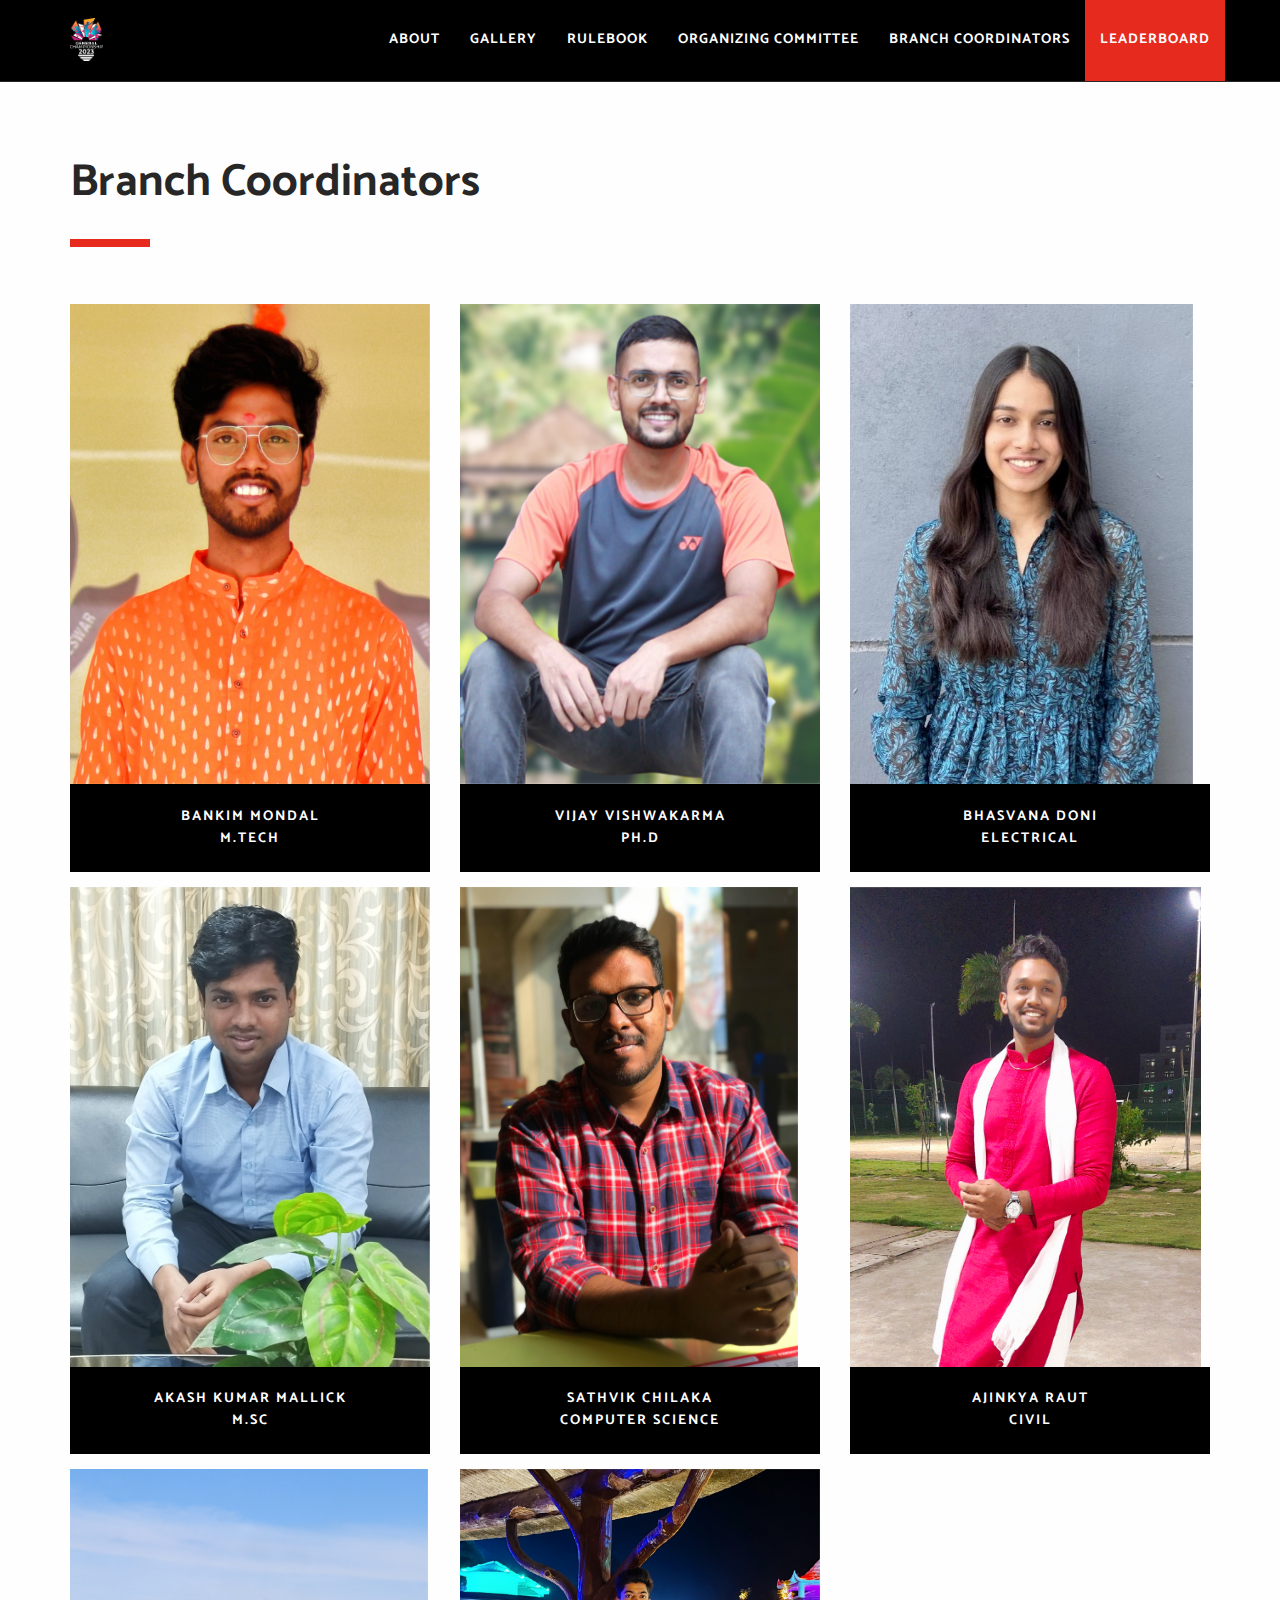
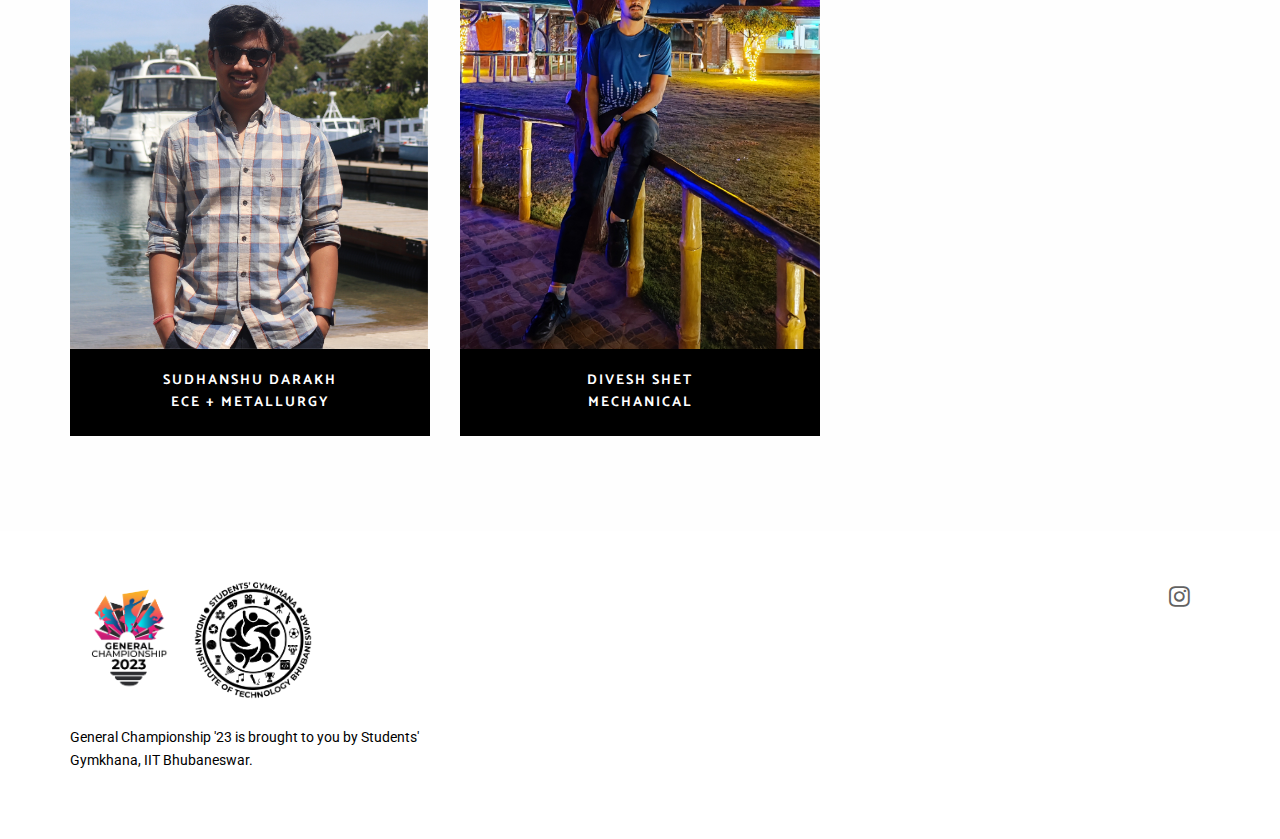
==== coordinators.html @ 134f84ef "Modified" ====
<!--
 _____ _____ ____          _ __  __ ___
|_   _| ____|  _ \__  __  | |  \/  |_ _|
  | | |  _| | | | \ \/ /  | | |\/| || |
  | | | |___| |_| |>  < |_| | |  | || |
  |_| |_____|____//_/\_\___/|_|  |_|___|

Event website by Syed Faheel Ahmad (github.com/faheel)
-->

<!DOCTYPE html>
<!--[if lt IE 7]>      <html class="no-js lt-ie9 lt-ie8 lt-ie7" lang="en"> <![endif]-->
<!--[if IE 7]>         <html class="no-js lt-ie9 lt-ie8" lang="en"> <![endif]-->
<!--[if IE 8]>         <html class="no-js lt-ie9" lang="en"> <![endif]-->
<!--[if gt IE 8]><!-->
<html class="no-js" lang="en">
<!--<![endif]-->

<head>
  <meta charset="utf-8">
  <meta name="viewport" content="width=device-width, initial-scale=1.0, maximum-scale=1">
  <meta http-equiv="X-UA-Compatible" content="IE=edge">

  <!-- Title, icon, description and keywords -->
  <title>GC' 23 IIT BBS</title>
  <link rel="shortcut icon" href="res/images/favicon.ico">
  <meta name="description" content="Speakers for TEDxJMI, x = independently organised TED event. Igniting Minds. This October, at Jamia Millia Islamia.">
  <meta name="keywords" content="TEDx, JMI, Jamia Millia Islamia, New Delhi, event, talks">

  <!-- Social media tags -->
  <!-- Open Graph -->
  <meta property="og:title" content="Speakers for TEDxJMI">
  <meta property="og:description" content="TEDxJMI - Igniting Minds. This October, at Jamia Millia Islamia.">
  <meta property="og:image" content="https://tedxjmi.com/res/images/logos/light-social.jpg">
  <meta property="og:url" content="https://tedxjmi.com/our-team">
  <!-- Twitter -->
  <meta name="twitter:card" content="summary_large_image">
  <meta name="twitter:site" content="@TEDx_JMI">
  <!-- Google+ -->
  <meta itemprop="name" content="Speakers for TEDxJMI">
  <meta itemprop="description" content="TEDxJMI - Igniting Minds. This October, at Jamia Millia Islamia.">
  <meta itemprop="image" content="https://tedxjmi.com/res/images/logos/light-social.jpg">

  <!-- Browser themes -->
  <meta name="theme-color" content="#000">

  <!-- Bootstrap -->
  <link rel="stylesheet" href="res/css/bootstrap.min.css">

  <!-- Font Icons -->
  <link rel="stylesheet" href="res/css/font-awesome.min.css">

  <!-- Plugins -->
  <link rel="stylesheet" href="res/css/flickity.min.css">
  <link rel="stylesheet" href="res/css/magnific-popup.css">

  <!-- Main styles -->
  <link rel="stylesheet" href="res/css/main.css">
  <link rel="stylesheet" href="res/css/style.css">

  <!-- Color skin -->
  <link rel="stylesheet" href="res/css/color_red.css">

  <!-- Modernizr JS for IE8 support of HTML5 elements and media queries -->
  <!--[if lt IE 8]>
  <script src="res/js/modernizr.min.js"></script>
  <![endif]-->
</head>

<body id="page-top">
  <!-- Navigation Start -->
  <nav id="navigation" class="navbar navbar-fixed-top navbar-dark">
    <div class="container">
      <div class="row">
        <div class="navbar-header col-lg-3">
          <button type="button" class="navbar-toggle collapsed" data-toggle="collapse" data-target="#navbar">
            <span class="sr-only">Toggle navigation</span>
            <span class="icon-bar"></span>
            <span class="icon-bar"></span>
            <span class="icon-bar"></span>
          </button>

          <a class="navbar-brand font-family-alt letter-spacing-1 text-extra-large text-uppercase" href="/">
            <img class="logo-navbar-dark" src="res/images/logos/dark.png" alt=""/>
            <img class="logo-navbar-white" src="res/images/logos/light.png" alt=""/>
          </a>
        </div>
        <!-- //.navbar-header -->

        <div id="navbar" class="navbar-collapse collapse col-lg-9 pull-right">
          <ul class="nav navbar-nav font-family-alt letter-spacing-1 text-uppercase font-weight-700">
            <li><a href="index.html" class="page-scroll">About</a></li>
            <li><a href="gallery.html" class="line-height-unset">Gallery</a></li>
            <li><a href="/our-team/" class="line-height-unset">Rulebook</a></li>
            <li><a href="organizing.html" class="line-height-unset">Organizing Committee</a></li>
            <li><a href="coordinators.html" class="line-height-unset">Branch Coordinators</a></li>
            <li class="bg-base-color">
              <a href="/register/" class="line-height-unset width-100">
                Leaderboard
              </a>
            </li>
          </ul>
        </div>
        <!-- //.navbar-collapse -->
      </div>
      <!-- //.row -->
    </div>
    <!-- //.container -->
  </nav>
  <!-- //Navigation End -->



  <!-- Section - Speakers start -->
  <section id="speakers" class="bg-white-2">
    <div class="container">
      <div class="row no-padding-rl">
        <div class="col-md-12">
          <h2 class="font-family-alt font-weight-700 sm-title-large title-extra-large-2 text-gray-dark-2">
            Branch Coordinators
          </h2>
          <span class="bg-base-color xs-margin-6 xs-no-margin-rl margin-3 no-margin-rl separator-line-extra-thick-long"></span>
          <br>
        </div>
        <!-- //.col-md-10 -->
      </div>
      <!-- //.row -->

      <div class="row">
        <!-- Speaker Box Start -->
        <div class="features-box speaker-box col-sm-6 col-md-4">
          <div class="overflow-hidden position-relative width-100">
            <div class="img-wrapper">
              <img src="res/images/coordinators/21cs06008.jpg" alt=""/>
            </div>
            <!-- //.img-wrapper -->

            <div class="bg-black no-padding-rl padding-6 position-relative text-center">
              <span class="display-block font-family-alt font-weight-700 letter-spacing-2 text-white text-medium text-uppercase">
                Bankim Mondal <br> M.Tech
              </span>
            </div>
            <!-- //.bg-black -->

            <div class="ease height-100 padding-2 position-absolute position-top position-left show-on-hover width-100">
              <div class="bg-base-color height-100 width-100">
                <div class="display-table height-100 width-100">
                  <div class="display-table-cell no-padding-tb padding-11 vertical-align-middle text-uppercase text-white">
                    <span class="display-block font-family-alt letter-spacing-1 title-small">
                      Bankim Mondal
                    </span>
                    <br>
                    <span class="display-block font-weight-700 letter-spacing-1 text-medium">
                      GC Coordinator, M.Tech
                    </span>
                  </div>
                  <!-- //.display-table-cell -->
                </div>
                <!-- //.display-table -->
              </div>
              <!-- //.bg-base-color -->
            </div>
            <!-- //.ease -->
          </div>
          <!-- //.overflow-hidden -->
        </div>
        <!-- //Speaker Box End -->

        <!-- Speaker Box Start -->
        <div class="features-box speaker-box col-sm-6 col-md-4">
          <div class="overflow-hidden position-relative width-100">
            <div class="img-wrapper">
              <img src="res/images/coordinators/vv20.png" alt=""/>
            </div>
            <!-- //.img-wrapper -->

            <div class="bg-black no-padding-rl padding-6 position-relative text-center">
              <span class="display-block font-family-alt font-weight-700 letter-spacing-2 text-white text-medium text-uppercase">
                Vijay Vishwakarma <br> Ph.D
              </span>
            </div>
            <!-- //.bg-black -->

            <div class="ease height-100 padding-2 position-absolute position-top position-left show-on-hover width-100">
              <div class="bg-base-color height-100 width-100">
                <div class="display-table height-100 width-100">
                  <div class="display-table-cell no-padding-tb padding-11 vertical-align-middle text-uppercase text-white">
                    <span class="display-block font-family-alt letter-spacing-1 title-small">
                      Vijay Vishwakarma
                    </span>
                    <br>
                    <span class="display-block font-weight-700 letter-spacing-1 text-medium">
                      GC Coordinator, Ph.D
                    </span>
                  </div>
                  <!-- //.display-table-cell -->
                </div>
                <!-- //.display-table -->
              </div>
              <!-- //.bg-base-color -->
            </div>
            <!-- //.ease -->
          </div>
          <!-- //.overflow-hidden -->
        </div>
        <!-- //Speaker Box End -->

        <!-- Speaker Box Start -->
        <div class="features-box speaker-box col-sm-6 col-md-4">
          <div class="overflow-hidden position-relative width-100">
            <div class="img-wrapper">
              <img src="res/images/coordinators/db20.jpg" alt=""/>
            </div>
            <!-- //.img-wrapper -->

            <div class="bg-black no-padding-rl padding-6 position-relative text-center">
              <span class="display-block font-family-alt font-weight-700 letter-spacing-2 text-white text-medium text-uppercase">
                Bhasvana Doni <br> Electrical
              </span>
            </div>
            <!-- //.bg-black -->

            <div class="ease height-100 padding-2 position-absolute position-top position-left show-on-hover width-100">
              <div class="bg-base-color height-100 width-100">
                <div class="display-table height-100 width-100">
                  <div class="display-table-cell no-padding-tb padding-11 vertical-align-middle text-uppercase text-white">
                    <span class="display-block font-family-alt letter-spacing-1 title-small">
                      Bhasvana Doni
                    </span>
                    <br>
                    <span class="display-block font-weight-700 letter-spacing-1 text-medium">
                      GC Coordinator, Electrical
                    </span>
                  </div>
                  <!-- //.display-table-cell -->
                </div>
                <!-- //.display-table -->
              </div>
              <!-- //.bg-base-color -->
            </div>
            <!-- //.ease -->
          </div>
          <!-- //.overflow-hidden -->
        </div>
        <!-- //Speaker Box End -->

        <!-- Speaker Box Start -->
        <div class="features-box speaker-box col-sm-6 col-md-4">
          <div class="overflow-hidden position-relative width-100">
            <div class="img-wrapper">
              <img src="res/images/coordinators/21gg05020.jpg" alt=""/>
            </div>
            <!-- //.img-wrapper -->

            <div class="bg-black no-padding-rl padding-6 position-relative text-center">
              <span class="display-block font-family-alt font-weight-700 letter-spacing-2 text-white text-medium text-uppercase">
                Akash Kumar Mallick <br> M.Sc
              </span>
            </div>
            <!-- //.bg-black -->

            <div class="ease height-100 padding-2 position-absolute position-top position-left show-on-hover width-100">
              <div class="bg-base-color height-100 width-100">
                <div class="display-table height-100 width-100">
                  <div class="display-table-cell no-padding-tb padding-11 vertical-align-middle text-uppercase text-white">
                    <span class="display-block font-family-alt letter-spacing-1 title-small">
                      Akash Kumar Mallick
                    </span>
                    <br>
                    <span class="display-block font-weight-700 letter-spacing-1 text-medium">
                      GC Coordinator, M.Sc
                    </span>
                  </div>
                  <!-- //.display-table-cell -->
                </div>
                <!-- //.display-table -->
              </div>
              <!-- //.bg-base-color -->
            </div>
            <!-- //.ease -->
          </div>
          <!-- //.overflow-hidden -->
        </div>
        <!-- //Speaker Box End -->

        <!-- Speaker Box Start -->
        <div class="features-box speaker-box col-sm-6 col-md-4">
          <div class="overflow-hidden position-relative width-100">
            <div class="img-wrapper">
              <img src="res/images/coordinators/cs34.jpg" alt=""/>
            </div>
            <!-- //.img-wrapper -->

            <div class="bg-black no-padding-rl padding-6 position-relative text-center">
              <span class="display-block font-family-alt font-weight-700 letter-spacing-2 text-white text-medium text-uppercase">
                Sathvik Chilaka <br> Computer Science
              </span>
            </div>
            <!-- //.bg-black -->

            <div class="ease height-100 padding-2 position-absolute position-top position-left show-on-hover width-100">
              <div class="bg-base-color height-100 width-100">
                <div class="display-table height-100 width-100">
                  <div class="display-table-cell no-padding-tb padding-11 vertical-align-middle text-uppercase text-white">
                    <span class="display-block font-family-alt letter-spacing-1 title-small">
                      Sathvik Chilaka
                    </span>
                    <br>
                    <span class="display-block font-weight-700 letter-spacing-1 text-medium">
                      GC Coordinator, Computer Science
                    </span>
                  </div>
                  <!-- //.display-table-cell -->
                </div>
                <!-- //.display-table -->
              </div>
              <!-- //.bg-base-color -->
            </div>
            <!-- //.ease -->
          </div>
          <!-- //.overflow-hidden -->
        </div>
        <!-- //Speaker Box End -->

        <!-- Speaker Box Start -->
        <div class="features-box speaker-box col-sm-6 col-md-4">
          <div class="overflow-hidden position-relative width-100">
            <div class="img-wrapper">
              <img src="res/images/coordinators/akr12.jpg" alt=""/>
            </div>
            <!-- //.img-wrapper -->

            <div class="bg-black no-padding-rl padding-6 position-relative text-center">
              <span class="display-block font-family-alt font-weight-700 letter-spacing-2 text-white text-medium text-uppercase">
                Ajinkya Raut <br> Civil
              </span>
            </div>
            <!-- //.bg-black -->

            <div class="ease height-100 padding-2 position-absolute position-top position-left show-on-hover width-100">
              <div class="bg-base-color height-100 width-100">
                <div class="display-table height-100 width-100">
                  <div class="display-table-cell no-padding-tb padding-11 vertical-align-middle text-uppercase text-white">
                    <span class="display-block font-family-alt letter-spacing-1 title-small">
                      Ajinkya Raut
                    </span>
                    <br>
                    <span class="display-block font-weight-700 letter-spacing-1 text-medium">
                      GC Coordinator, Civil
                    </span>
                  </div>
                  <!-- //.display-table-cell -->
                </div>
                <!-- //.display-table -->
              </div>
              <!-- //.bg-base-color -->
            </div>
            <!-- //.ease -->
          </div>
          <!-- //.overflow-hidden -->
        </div>
        <!-- //Speaker Box End -->

        <!-- Speaker Box Start -->
        <div class="features-box speaker-box col-sm-6 col-md-4">
          <div class="overflow-hidden position-relative width-100">
            <div class="img-wrapper">
              <img src="res/images/coordinators/sd61.jpg" alt=""/>
            </div>
            <!-- //.img-wrapper -->

            <div class="bg-black no-padding-rl padding-6 position-relative text-center">
              <span class="display-block font-family-alt font-weight-700 letter-spacing-2 text-white text-medium text-uppercase">
                Sudhanshu Darakh <br> ECE + Metallurgy
              </span>
            </div>
            <!-- //.bg-black -->

            <div class="ease height-100 padding-2 position-absolute position-top position-left show-on-hover width-100">
              <div class="bg-base-color height-100 width-100">
                <div class="display-table height-100 width-100">
                  <div class="display-table-cell no-padding-tb padding-11 vertical-align-middle text-uppercase text-white">
                    <span class="display-block font-family-alt letter-spacing-1 title-small">
                      Sudhanshu Darakh
                    </span>
                    <br>
                    <span class="display-block font-weight-700 letter-spacing-1 text-medium">
                      GC Coordinator, ECE + Metallurgy
                    </span>
                  </div>
                  <!-- //.display-table-cell -->
                </div>
                <!-- //.display-table -->
              </div>
              <!-- //.bg-base-color -->
            </div>
            <!-- //.ease -->
          </div>
          <!-- //.overflow-hidden -->
        </div>
        <!-- //Speaker Box End -->

        <!-- Speaker Box Start -->
        <div class="features-box speaker-box col-sm-6 col-md-4">
          <div class="overflow-hidden position-relative width-100">
            <div class="img-wrapper">
              <img src="res/images/coordinators/dds12.jpg" alt=""/>
            </div>
            <!-- //.img-wrapper -->

            <div class="bg-black no-padding-rl padding-6 position-relative text-center">
              <span class="display-block font-family-alt font-weight-700 letter-spacing-2 text-white text-medium text-uppercase">
                Divesh Shet <br> Mechanical
              </span>
            </div>
            <!-- //.bg-black -->

            <div class="ease height-100 padding-2 position-absolute position-top position-left show-on-hover width-100">
              <div class="bg-base-color height-100 width-100">
                <div class="display-table height-100 width-100">
                  <div class="display-table-cell no-padding-tb padding-11 vertical-align-middle text-uppercase text-white">
                    <span class="display-block font-family-alt letter-spacing-1 title-small">
                      Divesh Shet
                    </span>
                    <br>
                    <span class="display-block font-weight-700 letter-spacing-1 text-medium">
                      GC Coordinator, Mechanical
                    </span>
                  </div>
                  <!-- //.display-table-cell -->
                </div>
                <!-- //.display-table -->
              </div>
              <!-- //.bg-base-color -->
            </div>
            <!-- //.ease -->
          </div>
          <!-- //.overflow-hidden -->
        </div>
        <!-- //Speaker Box End -->
      
         
        
      </div>
      <!-- //.row -->
    </div>
    <!-- //.container -->
  </section>
  <!-- //Section - Speakers End -->






  


   <!-- Footer Start -->
   <footer class="footer bg-white">
    <div class="container">
      <div class="row">
        <div class="col-sm-4">
          <div class="footer-logo xs-text-center">
            <img src="res/images/logos/light.png" alt="">
            <img src="res/images/logos/gymkhana.png" alt="">
          </div>
          <!-- //.footer-logo -->
          <p class="disclaimer xs-text-center">
            General Championship '23 is brought to you by Students' Gymkhana, IIT Bhubaneswar.
          </p>
          <!-- //.disclaimer -->
        </div>
        <!-- //.col-sm-4 -->

        <div class="col-sm-8">
          <div class="footer-social text-right">
            <ul class="list-inline list-unstyled no-margin xs-text-center xs-title-small title-medium">
              <!-- <li><a href="https://facebook.com/tedxjmi"><i class="fa fa-facebook"></i></a></li> -->
              <!-- <li><a href="https://twitter.com/TEDx_JMI"><i class="fa fa-twitter"></i></a></li> -->
              <li><a href="https://www.instagram.com/gc.iitbbs/"><i class="fa fa-instagram"></i></a></li>
            </ul>
          </div>
          <!-- //.footer-social -->
        </div>
        <!-- //.col-sm-8 -->
      </div>
      <!-- //.row -->
    </div>
    <!-- //.container -->
  </footer>
  <!-- //Footer End -->


  <!-- Scroll to top -->
  <a href="#page-top" class="page-scroll scroll-to-top"><i class="fa fa-angle-up"></i></a>


  <!-- jQuery -->
  <script src="res/js/jquery.min.js"></script>

  <!-- Bootstrap -->
  <script src="res/js/bootstrap.min.js"></script>

  <!-- Plugins -->
  <script src="res/js/pace.min.js"></script>
  <script src="res/js/debouncer.min.js"></script>
  <script src="res/js/jquery.easing.min.js"></script>
  <script src="res/js/jquery.inview.min.js"></script>
  <script src="res/js/jquery.matchHeight.js"></script>
  <script src="res/js/isotope.pkgd.min.js"></script>
  <script src="res/js/imagesloaded.pkgd.min.js"></script>
  <script src="res/js/flickity.pkgd.min.js"></script>
  <script src="res/js/jquery.magnific-popup.min.js"></script>
  <script src="res/js/jquery.validate.min.js"></script>

  <!-- BG Parallax JS -->
  <script src="res/js/TweenMax.min.js"></script>
  <script src="res/js/ScrollMagic.min.js"></script>
  <script src="res/js/animation.gsap.min.js"></script>

  <!-- Theme -->
  <script src="res/js/main.js"></script>

  <!-- Countdown -->
  <script src="res/js/jquery.countdown.min.js"></script>
  <script src="res/js/countdown.js"></script>

</body>

</html>
---- res/css/main.css ----
@import url(https://fonts.googleapis.com/css?family=Roboto:300,400,700);
@import url(https://fonts.googleapis.com/css?family=Catamaran:400,700,900);

body,
html,
ul {
  margin: 0;
  padding: 0
}
ol {
  padding-left: 0
}

.features-box p,
img {
  -webkit-backface-visibility: hidden
}

body,
html {
  height: 100%
}

body {
  color: #000;
  font-family: Roboto, sans-serif;
  font-size: 14px;
  -webkit-font-smoothing: antialiased;
  line-height: 23px;
  overflow-x: hidden
}

p {
  font-size: 16px
}

a,
a:active {
  color: #626262;
  text-decoration: none
}

a:focus,
a:hover {
  color: #272727;
  text-decoration: none
}

a:focus {
  outline: 0!important
}

img {
  height: auto;
  max-width: 100%
}

video {
  background-size: cover;
  display: table-cell;
  vertical-align: middle;
  width: 100%
}

dl,
ol,
ul {
  list-style-position: outside
}

ul {
  list-style: none
}

iframe {
  border: 0
}

input,
select,
textarea {
  letter-spacing: 1px;
  margin: 0 0 20px;
  max-width: 100%;
  padding: 8px 15px;
  resize: none;
  width: 100%;
  border: 2px solid rgba(0, 0, 0, .13)!important;
  font-size: 13px
}

input[type=button],
input[type=text],
input[type=email],
input[type=search],
input[type=password],
input[type=submit],
select,
textarea {
  -webkit-appearance: none;
  -moz-appearance: none;
  appearance: none;
  border-radius: 0;
  -webkit-transition: border .2s ease-in-out;
  -moz-transition: border .2s ease-in-out;
  -o-transition: border .2s ease-in-out;
  transition: border .2s ease-in-out;
  padding: 12px 24px
}

input:focus,
textarea:focus {
  border: 1px solid #989898;
  outline: 0
}

input[type=submit] {
  width: auto
}

select {
  color: #272727;
  outline: 0
}

select::-ms-expand {
  display: none
}

.select-wrapper {
  background: url(../images/icons/select-arrow.png) 97% 50% no-repeat #fff;
  box-shadow: none;
  margin-bottom: 20px;
  overflow: hidden;
  width: 100%
}

.select-wrapper select {
  background-color: transparent;
  background-image: none;
  cursor: pointer;
  margin-bottom: 0
}

form .error {
  border-color: #c00!important
}

form label.error {
  display: none!important
}

::selection {
  background: #dfdfdf;
  color: #000
}

::-moz-selection {
  background: #dfdfdf;
  color: #000
}

::-webkit-input-placeholder {
  color: #666!important;
  font-size: 13px;
  text-overflow: ellipsis
}

:-moz-placeholder {
  color: #666!important;
  font-size: 13px;
  opacity: 1;
  text-overflow: ellipsis
}

:-ms-input-placeholder {
  color: #666!important;
  font-size: 13px;
  opacity: 1;
  text-overflow: ellipsis
}

::-webkit-scrollbar {
  width: 12px
}

::-webkit-scrollbar-track {
  -webkit-box-shadow: inset 0 0 6px rgba(0, 0, 0, .3);
  -moz-box-shadow: inset 0 0 6px rgba(0, 0, 0, .3);
  box-shadow: inset 0 0 6px rgba(0, 0, 0, .3)
}

::-webkit-scrollbar-thumb {
  background: rgba(210, 210, 210, .8);
  -webkit-box-shadow: inset 0 0 6px rgba(0, 0, 0, .5);
  -moz-box-shadow: inset 0 0 6px rgba(0, 0, 0, .5);
  box-shadow: inset 0 0 6px rgba(0, 0, 0, .5)
}

::-webkit-scrollbar-thumb:window-inactive {
  background: rgba(210, 210, 210, .4)
}

h1,
h2,
h3,
h4,
h5,
h6 {
  margin: 0;
  padding: 0
}

.text-extra-small {
  font-size: 10px!important;
  line-height: 15px!important
}

.text-small {
  font-size: 11px!important;
  line-height: 20px!important
}

.text-medium {
  font-size: 14px!important;
  line-height: 22px!important
}

.text-large {
  font-size: 15px!important;
  line-height: 24px!important
}

.text-extra-large {
  font-size: 18px!important;
  line-height: 26px!important
}

.title-small {
  font-size: 20px!important;
  line-height: 30px!important
}

.title-medium {
  font-size: 24px!important;
  line-height: 32px!important
}

.title-large {
  font-size: 28px!important;
  line-height: 34px!important
}

.title-extra-large {
  font-size: 35px!important;
  line-height: 38px!important
}

.title-extra-large-2 {
  font-size: 45px!important;
  line-height: 45px!important
}

.title-extra-large-3 {
  font-size: 50px!important;
  line-height: 50px!important
}

.title-extra-large-4 {
  font-size: 70px!important;
  line-height: 70px!important
}

.title-extra-large-5 {
  font-size: 80px!important;
  line-height: 80px!important
}

.title-big {
  font-size: 100px!important;
  line-height: 100px!important
}

.title-big-2 {
  font-size: 125px!important;
  line-height: 125px!important
}

.title-big-3 {
  font-size: 150px!important;
  line-height: 150px!important
}

.font-family-base {
  font-family: Roboto, sans-serif!important
}

.btn,
.font-family-alt {
  font-family: Catamaran, sans-serif!important
}

.font-weight-100 {
  font-weight: 100!important
}

.font-weight-300 {
  font-weight: 300!important
}

.font-weight-400 {
  font-weight: 400!important
}

.font-weight-600 {
  font-weight: 600!important
}

.font-weight-700 {
  font-weight: 700!important
}

.font-weight-900 {
  font-weight: 900!important
}

.letter-spacing-1 {
  letter-spacing: 1px!important
}

.letter-spacing-2 {
  letter-spacing: 2px!important
}

.letter-spacing-3 {
  letter-spacing: 3px!important
}

.letter-spacing-4 {
  letter-spacing: 4px!important
}

.letter-spacing-5 {
  letter-spacing: 5px!important
}

.letter-spacing-6 {
  letter-spacing: 6px!important
}

.letter-spacing-7 {
  letter-spacing: 7px!important
}

.letter-spacing-8 {
  letter-spacing: 8px!important
}

.letter-spacing-9 {
  letter-spacing: 9px!important
}

.letter-spacing-10 {
  letter-spacing: 10px!important
}

.no-letter-spacing {
  letter-spacing: 0!important
}

.line-height-none {
  line-height: 0!important
}

.line-height-unset {
  line-height: unset!important
}

.text-decoration-line-through {
  text-decoration: line-through!important
}

.text-decoration-underline {
  text-decoration: underline!important
}

.text-transform-none {
  text-transform: none!important
}

.text-transform-unset {
  text-transform: unset!important
}

.word-wrap {
  word-wrap: break-word
}

.bg-cover,
.bg-fix,
.bg-parallax {
  background-repeat: no-repeat!important;
  overflow: hidden;
  background-position: center center!important;
  position: relative;
  background-size: cover!important
}

.bg-fix {
  -webkit-animation-duration: 0s;
  -webkit-animation-fill-mode: none;
  background-attachment: fixed!important
}

.bg-parallax {
  height: 150%;
  top: -75%
}

.bg-position-top {
  background-position: right top!important
}

.bg-position-right {
  background-position: right center!important
}

.bg-position-left {
  background-position: left center!important
}

.bg-hover-transparent:hover {
  background-color: transparent!important
}

.bg-overlay-black-1,
.bg-overlay-black-2,
.bg-overlay-black-3,
.bg-overlay-black-4,
.bg-overlay-black-5,
.bg-overlay-black-6,
.bg-overlay-black-7,
.bg-overlay-black-8,
.bg-overlay-black-9,
.bg-overlay-gray-1,
.bg-overlay-gray-2,
.bg-overlay-gray-3,
.bg-overlay-gray-4,
.bg-overlay-gray-5,
.bg-overlay-gray-6,
.bg-overlay-gray-7,
.bg-overlay-gray-8,
.bg-overlay-gray-9 {
  position: relative
}

.bg-overlay-black-1:before,
.bg-overlay-black-2:before,
.bg-overlay-black-3:before,
.bg-overlay-black-4:before,
.bg-overlay-black-5:before,
.bg-overlay-black-6:before,
.bg-overlay-black-7:before,
.bg-overlay-black-8:before,
.bg-overlay-black-9:before,
.bg-overlay-gray-1:before,
.bg-overlay-gray-2:before,
.bg-overlay-gray-3:before,
.bg-overlay-gray-4:before,
.bg-overlay-gray-5:before,
.bg-overlay-gray-6:before,
.bg-overlay-gray-7:before,
.bg-overlay-gray-8:before,
.bg-overlay-gray-9:before {
  content: '';
  display: block;
  height: 100%;
  left: 0;
  position: absolute;
  top: 0;
  width: 100%
}

.bg-overlay-black-1:before {
  background: rgba(0, 0, 0, .1)!important
}

.bg-overlay-black-2:before {
  background: rgba(0, 0, 0, .2)!important
}

.bg-overlay-black-3:before {
  background: rgba(0, 0, 0, .3)!important
}

.bg-overlay-black-4:before {
  background: rgba(0, 0, 0, .4)!important
}

.bg-overlay-black-5:before {
  background: rgba(0, 0, 0, .5)!important
}

.bg-overlay-black-6:before {
  background: rgba(0, 0, 0, .6)!important
}

.bg-overlay-black-7:before {
  background: rgba(0, 0, 0, .7)!important
}

.bg-overlay-black-8:before {
  background: rgba(0, 0, 0, .8)!important
}

.bg-overlay-black-9:before {
  background: rgba(0, 0, 0, .9)!important
}

.bg-overlay-gray-1:before {
  background: rgba(37, 37, 37, .1)!important
}

.bg-overlay-gray-2:before {
  background: rgba(37, 37, 37, .2)!important
}

.bg-overlay-gray-3:before {
  background: rgba(37, 37, 37, .3)!important
}

.bg-overlay-gray-4:before {
  background: rgba(37, 37, 37, .4)!important
}

.bg-overlay-gray-5:before {
  background: rgba(37, 37, 37, .5)!important
}

.bg-overlay-gray-6:before {
  background: rgba(37, 37, 37, .6)!important
}

.bg-overlay-gray-7:before {
  background: rgba(37, 37, 37, .7)!important
}

.bg-overlay-gray-8:before {
  background: rgba(37, 37, 37, .8)!important
}

.bg-overlay-gray-9:before {
  background: rgba(37, 37, 37, .9)!important
}

.border {
  border: 1px solid rgba(0, 0, 0, .1)!important
}

.border-top {
  border-top: 1px solid rgba(0, 0, 0, .1)
}

.border-right {
  border-right: 1px solid rgba(0, 0, 0, .1)
}

.border-bottom {
  border-bottom: 1px solid rgba(0, 0, 0, .1)
}

.border-left {
  border-left: 1px solid rgba(0, 0, 0, .1)
}

.border-thick {
  border-width: 2px!important
}

.border-medium-thick {
  border-width: 3px!important
}

.border-extra-thick {
  border-width: 4px!important
}

.no-border-tb,
.no-border-top {
  border-top: none!important
}

.no-border-bottom,
.no-border-tb {
  border-bottom: none!important
}

.no-border-right,
.no-border-rl {
  border-right: none!important
}

.no-border-left,
.no-border-rl {
  border-left: none!important
}

.border-circle {
  border-radius: 50%!important
}

.border-round {
  border-radius: 3px!important
}

.no-border {
  border: none!important
}

.no-border-radius {
  border-radius: 0!important
}

.button {
  margin-top: 0;
  margin-bottom: 0
}

.btn {
  border: 2px solid transparent;
  border-radius: 0;
  display: inline-block;
  font-size: 12px;
  font-weight: 600;
  letter-spacing: 1px;
  margin-right: 15px;
  padding: 8px 20px 9px;
  text-transform: uppercase;
  width: auto;
  -webkit-transition: all .2s ease-in-out;
  -moz-transition: all .2s ease-in-out;
  -o-transition: all .2s ease-in-out;
  transition: all .2s ease-in-out
}

.btn:hover {
  background-color: transparent
}

.btn:focus {
  border-width: 2px!important
}

.btn i {
  margin-right: 5px
}

.btn-round {
  border-radius: 4px!important
}

.btn.btn-extra-small {
  font-size: 9px;
  padding: 4px 12px 3px
}

.btn.btn-small {
  font-size: 11px;
  padding: 5px 14px
}

.btn.btn-medium {
  font-size: 14px;
  padding: 10px 22px
}

.btn.btn-large {
  font-size: 16px;
  padding: 16px 30px
}

.btn.btn-extra-large {
  font-size: 18px;
  padding: 18px 35px
}

.btn.btn-hover-transparent:hover {
  background-color: transparent!important
}

.btn.btn-border-thin,
.btn.btn-border-thin:focus {
  border-width: 1px!important
}

.btn.btn-border-thick,
.btn.btn-border-thick:focus {
  border-width: 4px!important
}

.display-block {
  display: block!important
}

.display-inherit {
  display: inherit!important
}

.display-inline {
  display: inline!important
}

.display-inline-block {
  display: inline-block!important
}

.display-none {
  display: none!important
}

.display-table {
  display: table!important
}

.display-table-cell {
  display: table-cell!important
}

.ease {
  -webkit-transition: all .2s ease-in-out;
  -moz-transition: all .2s ease-in-out;
  -o-transition: all .2s ease-in-out;
  transition: all .2s ease-in-out
}

.title-sideline-base-color,
.title-sideline-black,
.title-sideline-blue,
.title-sideline-gray,
.title-sideline-gray-dark,
.title-sideline-gray-dark-2,
.title-sideline-gray-light,
.title-sideline-gray-light-2,
.title-sideline-green,
.title-sideline-green-2,
.title-sideline-orange,
.title-sideline-orange-2,
.title-sideline-pink,
.title-sideline-purple,
.title-sideline-red,
.title-sideline-white,
.title-sideline-white-2,
.title-sideline-white-3,
.title-strikethrough-base-color,
.title-strikethrough-black,
.title-strikethrough-blue,
.title-strikethrough-gray,
.title-strikethrough-gray-dark,
.title-strikethrough-gray-dark-2,
.title-strikethrough-gray-light,
.title-strikethrough-gray-light-2,
.title-strikethrough-green,
.title-strikethrough-green-2,
.title-strikethrough-orange,
.title-strikethrough-orange-2,
.title-strikethrough-pink,
.title-strikethrough-purple,
.title-strikethrough-red,
.title-strikethrough-white,
.title-strikethrough-white-2,
.title-strikethrough-white-3,
.title-underline-base-color,
.title-underline-black,
.title-underline-blue,
.title-underline-gray,
.title-underline-gray-dark,
.title-underline-gray-dark-2,
.title-underline-gray-light,
.title-underline-gray-light-2,
.title-underline-green,
.title-underline-green-2,
.title-underline-orange,
.title-underline-orange-2,
.title-underline-pink,
.title-underline-purple,
.title-underline-red,
.title-underline-thick-base-color,
.title-underline-thick-black,
.title-underline-thick-blue,
.title-underline-thick-gray,
.title-underline-thick-gray-dark,
.title-underline-thick-gray-dark-2,
.title-underline-thick-gray-light,
.title-underline-thick-gray-light-2,
.title-underline-thick-green,
.title-underline-thick-green-2,
.title-underline-thick-orange,
.title-underline-thick-orange-2,
.title-underline-thick-pink,
.title-underline-thick-purple,
.title-underline-thick-red,
.title-underline-thick-white,
.title-underline-thick-white-2,
.title-underline-thick-white-3,
.title-underline-white,
.title-underline-white-2,
.title-underline-white-3 {
  display: inline-block
}

.title-sideline-base-color,
.title-sideline-black,
.title-sideline-blue,
.title-sideline-gray,
.title-sideline-gray-dark,
.title-sideline-gray-dark-2,
.title-sideline-gray-light,
.title-sideline-gray-light-2,
.title-sideline-green,
.title-sideline-green-2,
.title-sideline-orange,
.title-sideline-orange-2,
.title-sideline-pink,
.title-sideline-purple,
.title-sideline-red,
.title-sideline-white,
.title-sideline-white-2,
.title-sideline-white-3,
.title-strikethrough-base-color,
.title-strikethrough-black,
.title-strikethrough-blue,
.title-strikethrough-gray,
.title-strikethrough-gray-dark,
.title-strikethrough-gray-dark-2,
.title-strikethrough-gray-light,
.title-strikethrough-gray-light-2,
.title-strikethrough-green,
.title-strikethrough-green-2,
.title-strikethrough-orange,
.title-strikethrough-orange-2,
.title-strikethrough-pink,
.title-strikethrough-purple,
.title-strikethrough-red,
.title-strikethrough-white,
.title-strikethrough-white-2,
.title-strikethrough-white-3 {
  position: relative
}

.title-underline-base-color,
.title-underline-black,
.title-underline-blue,
.title-underline-gray,
.title-underline-gray-dark,
.title-underline-gray-dark-2,
.title-underline-gray-light,
.title-underline-gray-light-2,
.title-underline-green,
.title-underline-green-2,
.title-underline-orange,
.title-underline-orange-2,
.title-underline-pink,
.title-underline-purple,
.title-underline-red,
.title-underline-white,
.title-underline-white-2,
.title-underline-white-3 {
  border-bottom: 2px solid transparent;
  padding-bottom: 3px
}

.title-underline-thick-base-color,
.title-underline-thick-black,
.title-underline-thick-blue,
.title-underline-thick-gray,
.title-underline-thick-gray-dark,
.title-underline-thick-gray-dark-2,
.title-underline-thick-gray-light,
.title-underline-thick-gray-light-2,
.title-underline-thick-green,
.title-underline-thick-green-2,
.title-underline-thick-orange,
.title-underline-thick-orange-2,
.title-underline-thick-pink,
.title-underline-thick-purple,
.title-underline-thick-red,
.title-underline-thick-white,
.title-underline-thick-white-2,
.title-underline-thick-white-3 {
  border-bottom: 5px solid transparent;
  padding-bottom: 4px
}

.title-sideline-base-color,
.title-sideline-black,
.title-sideline-blue,
.title-sideline-gray,
.title-sideline-gray-dark,
.title-sideline-gray-dark-2,
.title-sideline-gray-light,
.title-sideline-gray-light-2,
.title-sideline-green,
.title-sideline-green-2,
.title-sideline-orange,
.title-sideline-orange-2,
.title-sideline-pink,
.title-sideline-purple,
.title-sideline-red,
.title-sideline-white,
.title-sideline-white-2,
.title-sideline-white-3 {
  padding: 0
}

.title-sideline-base-color:before,
.title-sideline-black:before,
.title-sideline-blue:before,
.title-sideline-gray-dark-2:before,
.title-sideline-gray-dark:before,
.title-sideline-gray-light-2:before,
.title-sideline-gray-light:before,
.title-sideline-gray:before,
.title-sideline-green-2:before,
.title-sideline-green:before,
.title-sideline-orange-2:before,
.title-sideline-orange:before,
.title-sideline-pink:before,
.title-sideline-purple:before,
.title-sideline-red:before,
.title-sideline-white-2:before,
.title-sideline-white-3:before,
.title-sideline-white:before {
  content: '';
  margin-top: -2px;
  position: absolute;
  left: -20px;
  top: 50%;
  width: 12px;
  height: 4px
}

.title-strikethrough-base-color:before,
.title-strikethrough-black:before,
.title-strikethrough-blue:before,
.title-strikethrough-gray-dark-2:before,
.title-strikethrough-gray-dark:before,
.title-strikethrough-gray-light-2:before,
.title-strikethrough-gray-light:before,
.title-strikethrough-gray:before,
.title-strikethrough-green-2:before,
.title-strikethrough-green:before,
.title-strikethrough-orange-2:before,
.title-strikethrough-orange:before,
.title-strikethrough-pink:before,
.title-strikethrough-purple:before,
.title-strikethrough-red:before,
.title-strikethrough-white-2:before,
.title-strikethrough-white-3:before,
.title-strikethrough-white:before {
  content: '';
  display: block;
  margin-top: -1px;
  position: absolute;
  top: 50%;
  left: 0;
  width: 100%;
  height: 2px
}

.height-50 {
  height: 50%!important
}

.height-100 {
  height: 100%!important
}

.height-auto {
  height: auto!important
}

.min-height-100 {
  min-height: 100%
}

.img-box-shadow {
  box-shadow: 0 0 25px 0 rgba(0, 0, 0, .04)
}

.img-box-shadow-shallow {
  box-shadow: 0 0 20px 0 rgba(0, 0, 0, .06)
}

.img-box-shadow-wide {
  box-shadow: 0 23px 40px rgba(0, 0, 0, .2)
}

.margin-1 {
  margin: 1%!important
}

.margin-1-5 {
  margin: 1.5%!important
}

.margin-2 {
  margin: 2%!important
}

.margin-2-5 {
  margin: 2.5%!important
}

.margin-3 {
  margin: 3%!important
}

.margin-3-5 {
  margin: 3.5%!important
}

.margin-4 {
  margin: 4%!important
}

.margin-4-5 {
  margin: 4.5%!important
}

.margin-5 {
  margin: 5%!important
}

.margin-5-5 {
  margin: 5.5%!important
}

.margin-6 {
  margin: 6%!important
}

.margin-6-5 {
  margin: 6.5%!important
}

.margin-7 {
  margin: 7%!important
}

.margin-7-5 {
  margin: 7.5%!important
}

.margin-8 {
  margin: 8%!important
}

.margin-8-5 {
  margin: 8.5%!important
}

.margin-9 {
  margin: 9%!important
}

.margin-9-5 {
  margin: 9.5%!important
}

.margin-10 {
  margin: 10%!important
}

.margin-10-5 {
  margin: 10.5%!important
}

.margin-11 {
  margin: 11%!important
}

.margin-11-5 {
  margin: 11.5%!important
}

.margin-12 {
  margin: 12%!important
}

.margin-12-5 {
  margin: 12.5%!important
}

.margin-13 {
  margin: 13%!important
}

.margin-13-5 {
  margin: 13.5%!important
}

.margin-14 {
  margin: 14%!important
}

.margin-14-5 {
  margin: 14.5%!important
}

.margin-15 {
  margin: 15%!important
}

.margin-15-5 {
  margin: 15.5%!important
}

.margin-16 {
  margin: 16%!important
}

.margin-16-5 {
  margin: 16.5%!important
}

.margin-17 {
  margin: 17%!important
}

.margin-17-5 {
  margin: 17.5%!important
}

.margin-18 {
  margin: 18%!important
}

.margin-18-5 {
  margin: 18.5%!important
}

.margin-19 {
  margin: 19%!important
}

.margin-19-5 {
  margin: 19.5%!important
}

.margin-20 {
  margin: 20%!important
}

.margin-20-5 {
  margin: 20.5%!important
}

.no-margin-tb,
.no-margin-top {
  margin-top: 0!important
}

.no-margin-bottom,
.no-margin-tb {
  margin-bottom: 0!important
}

.margin-rl-auto {
  margin-right: auto!important;
  margin-left: auto!important
}

.margin-top-16p {
  margin-top: 16px;
}

.no-margin-right,
.no-margin-rl {
  margin-right: 0!important
}

.no-margin-left,
.no-margin-rl {
  margin-left: 0!important
}

.no-margin {
  margin: 0!important
}

.opacity-0 {
  opacity: 0!important
}

.opacity-1 {
  opacity: .1!important
}

.opacity-2 {
  opacity: .2!important
}

.opacity-3 {
  opacity: .3!important
}

.opacity-4 {
  opacity: .4!important
}

.opacity-5 {
  opacity: .5!important
}

.opacity-6 {
  opacity: .6!important
}

.opacity-7 {
  opacity: .7!important
}

.opacity-8 {
  opacity: .8!important
}

.opacity-9 {
  opacity: .9!important
}

.no-opacity {
  opacity: 1!important
}

.overflow-auto {
  overflow: auto!important
}

.overflow-hidden {
  overflow: hidden!important
}

.overflow-visible {
  overflow: visible!important
}

.padding-1 {
  padding: 1%!important
}

.padding-1-5 {
  padding: 1.5%!important
}

.padding-2 {
  padding: 2%!important
}

.padding-2-5 {
  padding: 2.5%!important
}

.padding-3 {
  padding: 3%!important
}

.padding-3-5 {
  padding: 3.5%!important
}

.padding-4 {
  padding: 4%!important
}

.padding-4-5 {
  padding: 4.5%!important
}

.padding-5 {
  padding: 5%!important
}

.padding-5-5 {
  padding: 5.5%!important
}

.padding-6 {
  padding: 6%!important
}

.padding-6-5 {
  padding: 6.5%!important
}

.padding-7 {
  padding: 7%!important
}

.padding-7-5 {
  padding: 7.5%!important
}

.padding-8 {
  padding: 8%!important
}

.padding-8-5 {
  padding: 8.5%!important
}

.padding-9 {
  padding: 9%!important
}

.padding-9-5 {
  padding: 9.5%!important
}

.padding-10 {
  padding: 10%!important
}

.padding-10-5 {
  padding: 10.5%!important
}

.padding-11 {
  padding: 11%!important
}

.padding-11-5 {
  padding: 11.5%!important
}

.padding-12 {
  padding: 12%!important
}

.padding-12-5 {
  padding: 12.5%!important
}

.padding-13 {
  padding: 13%!important
}

.padding-13-5 {
  padding: 13.5%!important
}

.padding-14 {
  padding: 14%!important
}

.padding-14-5 {
  padding: 14.5%!important
}

.padding-15 {
  padding: 15%!important
}

.padding-15-5 {
  padding: 15.5%!important
}

.padding-16 {
  padding: 16%!important
}

.padding-16-5 {
  padding: 16.5%!important
}

.padding-17 {
  padding: 17%!important
}

.padding-17-5 {
  padding: 17.5%!important
}

.padding-18 {
  padding: 18%!important
}

.padding-18-5 {
  padding: 18.5%!important
}

.padding-19 {
  padding: 19%!important
}

.padding-19-5 {
  padding: 19.5%!important
}

.padding-20 {
  padding: 20%!important
}

.padding-20-5 {
  padding: 20.5%!important
}

.padding-tb-9px {
  padding-top: 9px;
  padding-bottom: 9px
}

.no-padding-tb,
.no-padding-top {
  padding-top: 0!important
}

.no-padding-bottom,
.no-padding-tb {
  padding-bottom: 0!important
}

.padding-rl-13px {
  padding-right: 13px;
  padding-left: 13px
}

.no-padding-right,
.no-padding-rl {
  padding-right: 0!important
}

.no-padding-left,
.no-padding-rl {
  padding-left: 0!important
}

.no-padding {
  padding: 0!important
}

.position-absolute {
  position: absolute!important
}

.position-fixed {
  position: fixed!important
}

.position-relative {
  position: relative!important
}

.position-top {
  top: 0!important
}

.position-right {
  right: 0!important
}

.position-bottom {
  bottom: 0!important
}

.position-left {
  left: 0!important
}

.position-top-50 {
  top: 50%!important
}

.position-left-50 {
  left: 50%!important
}

.separator-line,
.separator-line-extra-thick,
.separator-line-extra-thick-full,
.separator-line-extra-thick-long,
.separator-line-full,
.separator-line-long,
.separator-line-medium-thick,
.separator-line-medium-thick-full,
.separator-line-medium-thick-long,
.separator-line-thick,
.separator-line-thick-full,
.separator-line-thick-long,
.separator-line-thin,
.separator-line-thin-full,
.separator-line-thin-long {
  display: block
}

.separator-line-thin,
.separator-line-thin-full,
.separator-line-thin-long {
  height: 1px
}

.separator-line,
.separator-line-full,
.separator-line-long {
  height: 2px
}

.separator-line-thick,
.separator-line-thick-full,
.separator-line-thick-long {
  height: 4px
}

.separator-line-medium-thick,
.separator-line-medium-thick-full,
.separator-line-medium-thick-long {
  height: 6px
}

.separator-line-extra-thick,
.separator-line-extra-thick-full,
.separator-line-extra-thick-long {
  height: 8px
}

.separator-line,
.separator-line-extra-thick,
.separator-line-medium-thick,
.separator-line-thick,
.separator-line-thin {
  width: 30px
}

.separator-line-extra-thick-long,
.separator-line-long,
.separator-line-medium-thick-long,
.separator-line-thick-long,
.separator-line-thin-long {
  width: 80px
}

.separator-line-extra-thick-full,
.separator-line-full,
.separator-line-medium-thick-full,
.separator-line-thick-full,
.separator-line-thin-full {
  width: 100%
}

.vertical-align-top {
  vertical-align: top!important
}

.vertical-align-middle {
  vertical-align: middle!important
}

.vertical-align-bottom {
  vertical-align: bottom!important
}

.width-20 {
  width: 20%!important
}

.width-25 {
  width: 25%!important
}

.width-50 {
  width: 50%!important
}

.width-100 {
  width: 100%!important
}

.width-auto {
  width: auto!important
}

.min-width-100 {
  min-width: 100%
}

.features-box:hover .show-on-hover:not(.disabled) {
  opacity: .8
}

.features-box .box-shadow-yes {
  -webkit-box-shadow: 5px 5px 30px 0 rgba(0, 0, 0, .03);
  -moz-box-shadow: 5px 5px 30px 0 rgba(0, 0, 0, .03);
  box-shadow: 5px 5px 30px 0 rgba(0, 0, 0, .03)
}

.features-box .show-on-hover {
  opacity: 0
}

.features-box .show-on-hover.active {
  opacity: .8
}

.carousel.carousel-fullscreen,
.carousel.carousel-fullscreen .flickity-viewport {
  height: 100%!important;
  width: 100%!important
}

.gallery-grid figcaption,
.gallery-grid figcaption .display-table,
.gallery-grid img {
  -webkit-transition: all .3s ease;
  -moz-transition: all .3s ease;
  -o-transition: all .3s ease;
  transition: all .3s ease
}

.gallery-wrapper {
  clear: both;
  width: 100%
}

.gallery-grid .item {
  float: left
}

.gallery-grid figure {
  overflow: hidden;
  position: relative;
  width: 100%;
  height: 100%
}

.gallery-grid figcaption {
  background-color: rgba(0, 0, 0, .6);
  height: 100%;
  opacity: 0;
  position: absolute;
  top: 0;
  left: 0;
  width: 100%
}

.gallery-grid figure:hover figcaption,
.mfp-bg {
  opacity: 1
}

.gallery-grid figcaption a {
  display: block;
  height: 100%;
  position: absolute;
  top: 0;
  left: 0;
  width: 100%
}

.gallery-grid figcaption .display-table {
  bottom: 0;
  margin-bottom: -100%;
  position: absolute;
  text-align: center;
  left: 0;
  width: 100%;
  height: 50%
}

.gallery-grid figcaption .display-table-cell {
  padding: 0 50px;
  vertical-align: middle
}

.gallery-grid img {
  display: block;
  position: relative;
  top: 0;
  width: 100%
}

.gallery-grid.grid-col-2 .item {
  width: 50%
}

.gallery-grid.grid-col-3 .item {
  width: 33.33%
}

.gallery-grid.grid-col-4 .item {
  width: 25%
}

.gallery-grid.gutter-small {
  margin-left: -11px
}

.gallery-grid.gutter-small .item {
  padding: 0 0 11px 11px
}

.gallery-grid.gutter-medium {
  margin-left: -22px
}

.gallery-grid.gutter-medium .item {
  padding: 0 0 22px 22px
}

.gallery-grid.gutter-wide {
  margin-left: -40px
}

.gallery-grid.gutter-wide .item {
  padding: 0 0 40px 40px
}

.gallery-grid figure a {
  cursor: url(../images/icons/zoom-in-white.png), pointer
}

.gallery-grid figure:hover img {
  transform: scale(1.2, 1.2);
  -webkit-transform: scale(1.2, 1.2);
  -ms-transform: scale(1.2, 1.2)
}

.gallery-grid figure:hover figcaption .display-table {
  margin-bottom: 0
}

.mfp-bg {
  background: #fefefe
}

.mfp-figure:after {
  -webkit-box-shadow: 0 50px 80px 0 rgba(0, 0, 0, .2);
  -moz-box-shadow: 0 50px 80px 0 rgba(0, 0, 0, .2);
  box-shadow: 0 50px 80px 0 rgba(0, 0, 0, .2)
}

.mfp-counter,
.mfp-title {
  font-family: Catamaran, sans-serif;
  font-size: 11px;
  font-weight: 700;
  text-transform: uppercase;
  letter-spacing: 1px
}

.mfp-counter-curr,
.mfp-title {
  color: #000
}

.mfp-counter {
  color: #626262
}

.mfp-iframe-holder .mfp-close,
.mfp-image-holder .mfp-close,
.navbar.navbar-white.shrink .navbar-brand,
.navbar.navbar-white.shrink .navbar-nav>li>a {
  color: #000
}

.mfp-zoom-out-cur,
.mfp-zoom-out-cur .mfp-image-holder .mfp-close {
  cursor: url(../images/icons/zoom-out-dark.png), -moz-zoom-out;
  cursor: url(../images/icons/zoom-out-dark.png), -webkit-zoom-out;
  cursor: url(../images/icons/zoom-out-dark.png), zoom-out
}

.mfp-arrow {
  height: 60px!important;
  margin-top: -30px!important;
  width: 60px!important
}

.mfp-arrow:after,
.mfp-arrow:before {
  display: none!important
}

.mfp-arrow-left,
.mfp-arrow-right {
  background-position: center center!important;
  background-repeat: no-repeat!important
}

.mfp-arrow-right {
  background-image: url(../images/icons/arrow-right-dark.png)!important;
  right: 25px!important
}

.mfp-arrow-left {
  background-image: url(../images/icons/arrow-left-dark.png)!important;
  left: 25px!important
}

.mfp-fade.mfp-bg,
.mfp-fade.mfp-wrap .mfp-content {
  -webkit-transition: all .15s ease-out;
  -moz-transition: all .15s ease-out;
  -o-transition: all .15s ease-out;
  transition: all .15s ease-out
}

.mfp-fade.mfp-bg,
.mfp-fade.mfp-bg.mfp-removing,
.mfp-fade.mfp-wrap .mfp-content,
.mfp-fade.mfp-wrap.mfp-removing .mfp-content {
  opacity: 0
}

.mfp-fade.mfp-bg.mfp-ready {
  opacity: .98
}

.mfp-fade.mfp-wrap.mfp-ready .mfp-content {
  opacity: 1
}

.pace {
  -webkit-pointer-events: none;
  pointer-events: none;
  -webkit-user-select: none;
  -moz-user-select: none;
  user-select: none
}

.pace-inactive {
  display: none
}

.pace .pace-progress {
  height: 3px;
  position: fixed;
  right: 100%;
  top: 0;
  width: 100%;
  z-index: 2000
}

.navbar,
.navbar.navbar-white.shrink .navbar-nav>li.active>a:before,
.navbar.shrink {
  background-color: #000
}

.navbar .navbar-nav>li.active>a:before,
.navbar .navbar-toggle .icon-bar,
.navbar.navbar-white.shrink {
  background-color: #fff
}

.navbar .navbar-brand,
.navbar .navbar-nav>li>a {
  color: #fff
}

.navbar,
.navbar .container,
.navbar .header-action-button,
.navbar .navbar-brand,
.navbar .navbar-brand img,
.navbar .navbar-nav>li {
  -webkit-transition: all .2s ease-in-out;
  -moz-transition: all .2s ease-in-out;
  -o-transition: all .2s ease-in-out;
  transition: all .2s ease-in-out
}

.navbar {
  border: none;
  border-radius: 0;
  display: inline-table;
  margin: 0;
  width: 100%
}

.navbar .container {
  display: table-cell;
  position: relative;
  vertical-align: middle;
  height: 80px
}

.navbar .navbar-brand {
  height: 80px;
  line-height: 80px!important;
  padding: 0 15px
}

.navbar .navbar-brand img {
  display: inline-block;
  max-height: 43px;
  position: absolute;
  top: 18px;
  left: auto
}

.navbar .navbar-brand img.logo-navbar-white {
  opacity: 0
}

.navbar .navbar-toggle {
  border: 1px solid #fff;
  border-radius: 0;
  margin-top: 24px
}

.navbar .navbar-toggle:focus,
.navbar .navbar-toggle:hover {
  background-color: transparent;
  cursor: pointer
}

.navbar .navbar-nav>li.active>a,
.navbar .navbar-nav>li>a:focus,
.navbar .navbar-nav>li>a:hover {
  background-color: inherit
}

.navbar .navbar-collapse {
  box-shadow: none
}

.navbar .navbar-nav>li {
  padding: 10px 0 10px 30px
}

.navbar .navbar-nav>li.active>a:focus,
.navbar .navbar-nav>li.active>a:hover {
  background-color: inherit;
  opacity: 1
}

.navbar .navbar-nav>li.active>a:before {
  content: '';
  display: block;
  position: absolute;
  bottom: 0;
  left: 0;
  width: 100%;
  height: 1px
}

.navbar .navbar-nav>li>a {
  display: inline-block;
  padding: 0 0 1px;
  position: relative;
  -webkit-transition: opacity .2s ease-in-out;
  -moz-transition: opacity .2s ease-in-out;
  -o-transition: opacity .2s ease-in-out;
  transition: opacity .2s ease-in-out
}

.navbar .navbar-nav>li>a:hover {
  opacity: .8
}

.scroll-to-top,
.title-sideline-black:before {
  background-color: #000
}

.navbar .navbar-nav>li.action-button>a:focus,
.navbar .navbar-nav>li.action-button>a:hover {
  opacity: 1
}

.navbar .header-action-button {
  height: 80px;
  line-height: 80px
}

.navbar.shrink {
  -webkit-box-shadow: 0 8px 17px -8px rgba(0, 0, 0, .1);
  -moz-box-shadow: 0 8px 17px -8px rgba(0, 0, 0, .1);
  box-shadow: 0 8px 17px -8px rgba(0, 0, 0, .1)
}

.navbar.shrink .header-action-button {
  height: 60px;
  line-height: 60px
}

.navbar.navbar-white.shrink {
  opacity: .96
}

.navbar.navbar-white.shrink .navbar-brand img.logo-navbar-dark {
  opacity: 0
}

.navbar.navbar-white.shrink .navbar-brand img.logo-navbar-white {
  opacity: 1
}

section {
  padding: 0;
  padding-top: 120px;
  padding-bottom: 60px;
  position: relative
}
section.pull-up {
  padding-top: 60px;
}

.scroll-to-top {
  border-radius: 2px;
  display: none;
  position: fixed;
  right: 35px;
  top: 94%;
  text-align: center;
  z-index: 999
}

.scroll-to-top i {
  color: #fff;
  font-size: 18px;
  margin: 0 6px
}

.title-underline-black,
.title-underline-thick-black {
  border-color: #000
}

.title-underline-gray,
.title-underline-thick-gray {
  border-color: #989898
}

.title-underline-gray-dark,
.title-underline-thick-gray-dark {
  border-color: #626262
}

.title-underline-gray-dark-2,
.title-underline-thick-gray-dark-2 {
  border-color: #272727
}

.title-underline-gray-light,
.title-underline-thick-gray-light {
  border-color: #dfdfdf
}

.title-underline-gray-light-2,
.title-underline-thick-gray-light-2 {
  border-color: #f6f6f6
}

.title-underline-thick-white,
.title-underline-white {
  border-color: #fff
}

.title-underline-thick-white-2,
.title-underline-white-2 {
  border-color: #fefefe
}

.title-underline-thick-white-3,
.title-underline-white-3 {
  border-color: #fcfcfc
}

.title-underline-blue,
.title-underline-thick-blue {
  border-color: #4a90e2
}

.title-underline-green,
.title-underline-thick-green {
  border-color: #33cb98
}

.title-underline-green-2,
.title-underline-thick-green-2 {
  border-color: #66b772
}

.title-underline-orange,
.title-underline-thick-orange {
  border-color: #ff7e5b
}

.title-underline-orange-2,
.title-underline-thick-orange-2 {
  border-color: #ffa84c
}

.title-underline-pink,
.title-underline-thick-pink {
  border-color: #ff4081
}

.title-underline-purple,
.title-underline-thick-purple {
  border-color: #aa2e85
}

.title-underline-red,
.title-underline-thick-red {
  border-color: #ef494d
}

.title-sideline-gray:before {
  background-color: #989898
}

.title-sideline-gray-dark:before {
  background-color: #626262
}

.title-sideline-gray-dark-2:before {
  background-color: #272727
}

.title-sideline-gray-light:before {
  background-color: #dfdfdf
}

.title-sideline-gray-light-2:before {
  background-color: #f6f6f6
}

.title-sideline-white:before {
  background-color: #fff
}

.title-sideline-white-2:before {
  background-color: #fefefe
}

.title-sideline-white-3:before {
  background-color: #fcfcfc
}

.title-sideline-blue:before {
  background-color: #4a90e2
}

.title-sideline-green:before {
  background-color: #33cb98
}

.title-sideline-green-2:before {
  background-color: #66b772
}

.title-sideline-orange:before {
  background-color: #ff7e5b
}

.title-sideline-orange-2:before {
  background-color: #ffa84c
}

.title-sideline-pink:before {
  background-color: #ff4081
}

.title-sideline-purple:before {
  background-color: #aa2e85
}

.title-sideline-red:before {
  background-color: #ef494d
}

.title-strikethrough-black:before {
  background-color: #000
}

.title-strikethrough-gray:before {
  background-color: #989898
}

.title-strikethrough-gray-dark:before {
  background-color: #626262
}

.title-strikethrough-gray-dark-2:before {
  background-color: #272727
}

.title-strikethrough-gray-light:before {
  background-color: #dfdfdf
}

.title-strikethrough-gray-light-2:before {
  background-color: #f6f6f6
}

.title-strikethrough-white:before {
  background-color: #fff
}

.title-strikethrough-white-2:before {
  background-color: #fefefe
}

.title-strikethrough-white-3:before {
  background-color: #fcfcfc
}

.title-strikethrough-blue:before {
  background-color: #4a90e2
}

.title-strikethrough-green:before {
  background-color: #33cb98
}

.title-strikethrough-green-2:before {
  background-color: #66b772
}

.title-strikethrough-orange:before {
  background-color: #ff7e5b
}

.title-strikethrough-orange-2:before {
  background-color: #ffa84c
}

.title-strikethrough-pink:before {
  background-color: #ff4081
}

.title-strikethrough-purple:before {
  background-color: #aa2e85
}

.title-strikethrough-red:before {
  background-color: #ef494d
}

.text-black {
  color: #000!important
}

.text-gray {
  color: #989898!important
}

.text-gray-dark {
  color: #626262!important
}

.text-gray-dark-2 {
  color: #272727!important
}

.text-gray-light {
  color: #dfdfdf!important
}

.text-gray-light-2 {
  color: #f6f6f6!important
}

.text-white {
  color: #fff!important
}

.text-white-2 {
  color: #fefefe!important
}

.text-white-3 {
  color: #fcfcfc!important
}

.text-blue {
  color: #4a90e2!important
}

.text-green {
  color: #33cb98!important
}

.text-green-2 {
  color: #66b772!important
}

.text-orange {
  color: #ff7e5b!important
}

.text-orange-2 {
  color: #ffa84c!important
}

.text-pink {
  color: #ff4081!important
}

.text-purple {
  color: #aa2e85!important
}

.text-red {
  color: #ef494d!important
}

.text-hover-black:focus,
.text-hover-black:hover {
  color: #000!important
}

.text-hover-gray:focus,
.text-hover-gray:hover {
  color: #989898!important
}

.text-hover-gray-dark:focus,
.text-hover-gray-dark:hover {
  color: #626262!important
}

.text-hover-gray-dark-2:focus,
.text-hover-gray-dark-2:hover {
  color: #272727!important
}

.text-hover-gray-light:focus,
.text-hover-gray-light:hover {
  color: #dfdfdf!important
}

.text-hover-gray-light-2:focus,
.text-hover-gray-light-2:hover {
  color: #f6f6f6!important
}

.text-hover-white:focus,
.text-hover-white:hover {
  color: #fff!important
}

.text-hover-white-2:focus,
.text-hover-white-2:hover {
  color: #fefefe!important
}

.text-hover-white-3:focus,
.text-hover-white-3:hover {
  color: #fcfcfc!important
}

.text-hover-blue:focus,
.text-hover-blue:hover {
  color: #4a90e2!important
}

.text-hover-green:focus,
.text-hover-green:hover {
  color: #33cb98!important
}

.text-hover-green-2:focus,
.text-hover-green-2:hover {
  color: #66b772!important
}

.text-hover-orange:focus,
.text-hover-orange:hover {
  color: #ff7e5b!important
}

.text-hover-orange-2:focus,
.text-hover-orange-2:hover {
  color: #ffa84c!important
}

.text-hover-pink:focus,
.text-hover-pink:hover {
  color: #ff4081!important
}

.text-hover-purple:focus,
.text-hover-purple:hover {
  color: #aa2e85!important
}

.text-hover-red:focus,
.text-hover-red:hover {
  color: #ef494d!important
}

.bg-black {
  background-color: #000!important
}

.bg-gray {
  background-color: #989898!important
}

.bg-gray-dark {
  background-color: #626262!important
}

.bg-gray-dark-2 {
  background-color: #272727!important
}

.bg-gray-light {
  background-color: #dfdfdf!important
}

.bg-gray-light-2 {
  background-color: #f6f6f6!important
}

.bg-white {
  background-color: #fff!important
}

.bg-white-2 {
  background-color: #fefefe!important
}

.bg-white-3 {
  background-color: #fcfcfc!important
}

.bg-blue {
  background-color: #4a90e2!important
}

.bg-green {
  background-color: #33cb98!important
}

.bg-green-2 {
  background-color: #66b772!important
}

.bg-orange {
  background-color: #ff7e5b!important
}

.bg-orange-2 {
  background-color: #ffa84c!important
}

.bg-pink {
  background-color: #ff4081!important
}

.bg-purple {
  background-color: #aa2e85!important
}

.bg-red {
  background-color: #ef494d!important
}

.bg-hover-black:hover {
  background-color: #000!important
}

.bg-hover-gray:hover {
  background-color: #989898!important
}

.bg-hover-gray-dark:hover {
  background-color: #626262!important
}

.bg-hover-gray-dark-2:hover {
  background-color: #272727!important
}

.bg-hover-gray-light:hover {
  background-color: #dfdfdf!important
}

.bg-hover-gray-light-2:hover {
  background-color: #f6f6f6!important
}

.bg-hover-white:hover {
  background-color: #fff!important
}

.bg-hover-white-2:hover {
  background-color: #fefefe!important
}

.bg-hover-white-3:hover {
  background-color: #fcfcfc!important
}

.bg-hover-blue:hover {
  background-color: #4a90e2!important
}

.bg-hover-green:hover {
  background-color: #33cb98!important
}

.bg-hover-green-2:hover {
  background-color: #66b772!important
}

.bg-hover-orange:hover {
  background-color: #ff7e5b!important
}

.bg-hover-orange-2:hover {
  background-color: #ffa84c!important
}

.bg-hover-pink:hover {
  background-color: #ff4081!important
}

.bg-hover-purple:hover {
  background-color: #aa2e85!important
}

.bg-hover-red:hover {
  background-color: #ef494d!important
}

.border-black {
  border-color: #000!important
}

.border-gray {
  border-color: #989898!important
}

.border-gray-dark {
  border-color: #626262!important
}

.border-gray-dark-2 {
  border-color: #272727!important
}

.border-gray-light {
  border-color: #dfdfdf!important
}

.border-gray-light-2 {
  border-color: #f6f6f6!important
}

.border-white {
  border-color: #fff!important
}

.border-white-2 {
  border-color: #fefefe!important
}

.border-white-3 {
  border-color: #fcfcfc!important
}

.border-blue {
  border-color: #4a90e2!important
}

.border-green {
  border-color: #33cb98!important
}

.border-green-2 {
  border-color: #66b772!important
}

.border-orange {
  border-color: #ff7e5b!important
}

.border-orange-2 {
  border-color: #ffa84c!important
}

.border-pink {
  border-color: #ff4081!important
}

.border-purple {
  border-color: #aa2e85!important
}

.border-red {
  border-color: #ef494d!important
}

.btn.btn-base-color {
  color: #fff
}

.btn.btn-base-color:hover {
  opacity: .9
}

.btn.btn-base-color.btn-hover-transparent:hover {
  opacity: 1
}

.btn.btn-color-black {
  background-color: #000;
  color: #fff
}

.btn.btn-color-black:hover {
  opacity: .9
}

.btn.btn-color-black.btn-hover-transparent:hover {
  border-color: #000;
  color: #000;
  opacity: 1
}

.btn.btn-color-gray {
  background-color: #989898;
  color: #fff
}

.btn.btn-color-gray:hover {
  opacity: .9
}

.btn.btn-color-gray.btn-hover-transparent:hover {
  border-color: #989898;
  color: #989898;
  opacity: 1
}

.btn.btn-color-gray-dark {
  background-color: #626262;
  color: #fff
}

.btn.btn-color-gray-dark:hover {
  opacity: .9
}

.btn.btn-color-gray-dark.btn-hover-transparent:hover {
  border-color: #626262;
  color: #626262;
  opacity: 1
}

.btn.btn-color-gray-dark-2 {
  background-color: #272727;
  color: #fff
}

.btn.btn-color-gray-dark-2:hover {
  opacity: .9
}

.btn.btn-color-gray-dark-2.btn-hover-transparent:hover {
  border-color: #272727;
  color: #272727;
  opacity: 1
}

.btn.btn-color-gray-light {
  background-color: #dfdfdf;
  color: #fff
}

.btn.btn-color-gray-light:hover {
  opacity: .9
}

.btn.btn-color-gray-light.btn-hover-transparent:hover {
  border-color: #dfdfdf;
  color: #dfdfdf;
  opacity: 1
}

.btn.btn-color-gray-light-2 {
  background-color: #f6f6f6;
  color: #fff
}

.btn.btn-color-gray-light-2:hover {
  opacity: .9
}

.btn.btn-color-gray-light-2.btn-hover-transparent:hover {
  border-color: #f6f6f6;
  color: #f6f6f6;
  opacity: 1
}

.btn.btn-color-white {
  background-color: #fff;
  color: #fff
}

.btn.btn-color-white:hover {
  opacity: .9
}

.btn.btn-color-white.btn-hover-transparent:hover {
  border-color: #fff;
  color: #fff;
  opacity: 1
}

.btn.btn-color-white-2 {
  background-color: #fefefe;
  color: #fff
}

.btn.btn-color-white-2:hover {
  opacity: .9
}

.btn.btn-color-white-2.btn-hover-transparent:hover {
  border-color: #fefefe;
  color: #fefefe;
  opacity: 1
}

.btn.btn-color-white-3 {
  background-color: #fcfcfc;
  color: #fff
}

.btn.btn-color-white-3:hover {
  opacity: .9
}

.btn.btn-color-white-3.btn-hover-transparent:hover {
  border-color: #fcfcfc;
  color: #fcfcfc;
  opacity: 1
}

.btn.btn-color-blue {
  background-color: #4a90e2;
  color: #fff
}

.btn.btn-color-blue:hover {
  opacity: .9
}

.btn.btn-color-blue.btn-hover-transparent:hover {
  border-color: #4a90e2;
  color: #4a90e2;
  opacity: 1
}

.btn.btn-color-green {
  background-color: #33cb98;
  color: #fff
}

.btn.btn-color-green:hover {
  opacity: .9
}

.btn.btn-color-green.btn-hover-transparent:hover {
  border-color: #33cb98;
  color: #33cb98;
  opacity: 1
}

.btn.btn-color-green-2 {
  background-color: #66b772;
  color: #fff
}

.btn.btn-color-green-2:hover {
  opacity: .9
}

.btn.btn-color-green-2.btn-hover-transparent:hover {
  border-color: #66b772;
  color: #66b772;
  opacity: 1
}

.btn.btn-color-orange {
  background-color: #ff7e5b;
  color: #fff
}

.btn.btn-color-orange:hover {
  opacity: .9
}

.btn.btn-color-orange.btn-hover-transparent:hover {
  border-color: #ff7e5b;
  color: #ff7e5b;
  opacity: 1
}

.btn.btn-color-orange-2 {
  background-color: #ffa84c;
  color: #fff
}

.btn.btn-color-orange-2:hover {
  opacity: .9
}

.btn.btn-color-orange-2.btn-hover-transparent:hover {
  border-color: #ffa84c;
  color: #ffa84c;
  opacity: 1
}

.btn.btn-color-pink {
  background-color: #ff4081;
  color: #fff
}

.btn.btn-color-pink:hover {
  opacity: .9
}

.btn.btn-color-pink.btn-hover-transparent:hover {
  border-color: #ff4081;
  color: #ff4081;
  opacity: 1
}

.btn.btn-color-purple {
  background-color: #aa2e85;
  color: #fff
}

.btn.btn-color-purple:hover {
  opacity: .9
}

.btn.btn-color-purple.btn-hover-transparent:hover {
  border-color: #aa2e85;
  color: #aa2e85;
  opacity: 1
}

.btn.btn-color-red {
  background-color: #ef494d;
  color: #fff
}

.btn.btn-color-red:hover {
  opacity: .9
}

.btn.btn-color-red.btn-hover-transparent:hover {
  border-color: #ef494d;
  color: #ef494d;
  opacity: 1
}

.btn.btn-color-white.btn-hover-transparent:focus {
  background-color: #fff!important;
  color: #000!important
}

.btn.btn-color-white-2.btn-hover-transparent:focus {
  background-color: #fefefe!important;
  color: #000!important
}

.btn.btn-outline-base-color:focus,
.btn.btn-outline-base-color:hover {
  color: #fff
}

.btn.btn-outline-base-color.btn-hover-transparent:focus,
.btn.btn-outline-base-color.btn-hover-transparent:hover {
  background-color: transparent
}

.btn.btn-outline-black {
  border-color: #000;
  color: #000
}

.btn.btn-outline-black:focus,
.btn.btn-outline-black:hover {
  background-color: #000;
  color: #fff
}

.btn.btn-outline-black.btn-hover-transparent:focus,
.btn.btn-outline-black.btn-hover-transparent:hover {
  background-color: transparent;
  color: #000
}

.btn.btn-outline-gray {
  border-color: #989898;
  color: #989898
}

.btn.btn-outline-gray:focus,
.btn.btn-outline-gray:hover {
  background-color: #989898;
  color: #fff
}

.btn.btn-outline-gray.btn-hover-transparent:focus,
.btn.btn-outline-gray.btn-hover-transparent:hover {
  background-color: transparent;
  color: #989898
}

.btn.btn-outline-gray-dark {
  border-color: #626262;
  color: #626262
}

.btn.btn-outline-gray-dark:focus,
.btn.btn-outline-gray-dark:hover {
  background-color: #626262;
  color: #fff
}

.btn.btn-outline-gray-dark.btn-hover-transparent:focus,
.btn.btn-outline-gray-dark.btn-hover-transparent:hover {
  background-color: transparent;
  color: #626262
}

.btn.btn-outline-gray-dark-2 {
  border-color: #272727;
  color: #272727
}

.btn.btn-outline-gray-dark-2:focus,
.btn.btn-outline-gray-dark-2:hover {
  background-color: #272727;
  color: #fff
}

.btn.btn-outline-gray-dark-2.btn-hover-transparent:focus,
.btn.btn-outline-gray-dark-2.btn-hover-transparent:hover {
  background-color: transparent;
  color: #272727
}

.btn.btn-outline-gray-light {
  border-color: #dfdfdf;
  color: #dfdfdf
}

.btn.btn-outline-gray-light:focus,
.btn.btn-outline-gray-light:hover {
  background-color: #dfdfdf;
  color: #fff
}

.btn.btn-outline-gray-light.btn-hover-transparent:focus,
.btn.btn-outline-gray-light.btn-hover-transparent:hover {
  background-color: transparent;
  color: #dfdfdf
}

.btn.btn-outline-gray-light-2 {
  border-color: #f6f6f6;
  color: #f6f6f6
}

.btn.btn-outline-gray-light-2:focus,
.btn.btn-outline-gray-light-2:hover {
  background-color: #f6f6f6;
  color: #fff
}

.btn.btn-outline-gray-light-2.btn-hover-transparent:focus,
.btn.btn-outline-gray-light-2.btn-hover-transparent:hover {
  background-color: transparent;
  color: #f6f6f6
}

.btn.btn-outline-white {
  border-color: #fff;
  color: #fff
}

.btn.btn-outline-white:focus,
.btn.btn-outline-white:hover {
  background-color: #fff;
  color: #000
}

.btn.btn-outline-white.btn-hover-transparent:focus,
.btn.btn-outline-white.btn-hover-transparent:hover {
  background-color: transparent;
  color: #fff
}

.btn.btn-outline-white-2 {
  border-color: #fefefe;
  color: #fefefe
}

.btn.btn-outline-white-2:focus,
.btn.btn-outline-white-2:hover {
  background-color: #fefefe;
  color: #fff
}

.btn.btn-outline-white-2.btn-hover-transparent:focus,
.btn.btn-outline-white-2.btn-hover-transparent:hover {
  background-color: transparent;
  color: #fefefe
}

.btn.btn-outline-white-3 {
  border-color: #fcfcfc;
  color: #fcfcfc
}

.btn.btn-outline-white-3:focus,
.btn.btn-outline-white-3:hover {
  background-color: #fcfcfc;
  color: #fff
}

.btn.btn-outline-white-3.btn-hover-transparent:focus,
.btn.btn-outline-white-3.btn-hover-transparent:hover {
  background-color: transparent;
  color: #fcfcfc
}

.btn.btn-outline-blue {
  border-color: #4a90e2;
  color: #4a90e2
}

.btn.btn-outline-blue:focus,
.btn.btn-outline-blue:hover {
  background-color: #4a90e2;
  color: #fff
}

.btn.btn-outline-blue.btn-hover-transparent:focus,
.btn.btn-outline-blue.btn-hover-transparent:hover {
  background-color: transparent;
  color: #4a90e2
}

.btn.btn-outline-green {
  border-color: #33cb98;
  color: #33cb98
}

.btn.btn-outline-green:focus,
.btn.btn-outline-green:hover {
  background-color: #33cb98;
  color: #fff
}

.btn.btn-outline-green.btn-hover-transparent:focus,
.btn.btn-outline-green.btn-hover-transparent:hover {
  background-color: transparent;
  color: #33cb98
}

.btn.btn-outline-green-2 {
  border-color: #66b772;
  color: #66b772
}

.btn.btn-outline-green-2:focus,
.btn.btn-outline-green-2:hover {
  background-color: #66b772;
  color: #fff
}

.btn.btn-outline-green-2.btn-hover-transparent:focus,
.btn.btn-outline-green-2.btn-hover-transparent:hover {
  background-color: transparent;
  color: #66b772
}

.btn.btn-outline-orange {
  border-color: #ff7e5b;
  color: #ff7e5b
}

.btn.btn-outline-orange:focus,
.btn.btn-outline-orange:hover {
  background-color: #ff7e5b;
  color: #fff
}

.btn.btn-outline-orange.btn-hover-transparent:focus,
.btn.btn-outline-orange.btn-hover-transparent:hover {
  background-color: transparent;
  color: #ff7e5b
}

.btn.btn-outline-orange-2 {
  border-color: #ffa84c;
  color: #ffa84c
}

.btn.btn-outline-orange-2:focus,
.btn.btn-outline-orange-2:hover {
  background-color: #ffa84c;
  color: #fff
}

.btn.btn-outline-orange-2.btn-hover-transparent:focus,
.btn.btn-outline-orange-2.btn-hover-transparent:hover {
  background-color: transparent;
  color: #ffa84c
}

.btn.btn-outline-pink {
  border-color: #ff4081;
  color: #ff4081
}

.btn.btn-outline-pink:focus,
.btn.btn-outline-pink:hover {
  background-color: #ff4081;
  color: #fff
}

.btn.btn-outline-pink.btn-hover-transparent:focus,
.btn.btn-outline-pink.btn-hover-transparent:hover {
  background-color: transparent;
  color: #ff4081
}

.btn.btn-outline-purple {
  border-color: #aa2e85;
  color: #aa2e85
}

.btn.btn-outline-purple:focus,
.btn.btn-outline-purple:hover {
  background-color: #aa2e85;
  color: #fff
}

.btn.btn-outline-purple.btn-hover-transparent:focus,
.btn.btn-outline-purple.btn-hover-transparent:hover {
  background-color: transparent;
  color: #aa2e85
}

.btn.btn-outline-red {
  border-color: #ef494d;
  color: #ef494d
}

.btn.btn-outline-red:focus,
.btn.btn-outline-red:hover {
  background-color: #ef494d;
  color: #fff
}

.btn.btn-outline-red.btn-hover-transparent:focus,
.btn.btn-outline-red.btn-hover-transparent:hover {
  background-color: transparent;
  color: #ef494d
}

@media (max-width:1199px) {
  .md-text-extra-small {
    font-size: 10px!important;
    line-height: 15px!important
  }
  .md-text-small {
    font-size: 11px!important;
    line-height: 20px!important
  }
  .md-text-medium {
    font-size: 14px!important;
    line-height: 22px!important
  }
  .md-text-large {
    font-size: 15px!important;
    line-height: 24px!important
  }
  .md-text-extra-large {
    font-size: 18px!important;
    line-height: 26px!important
  }
  .md-title-small {
    font-size: 20px!important;
    line-height: 30px!important
  }
  .md-title-medium {
    font-size: 24px!important;
    line-height: 32px!important
  }
  .md-title-large {
    font-size: 28px!important;
    line-height: 34px!important
  }
  .md-title-extra-large {
    font-size: 35px!important;
    line-height: 38px!important
  }
  .md-title-extra-large-2 {
    font-size: 45px!important;
    line-height: 45px!important
  }
  .md-title-extra-large-3 {
    font-size: 50px!important;
    line-height: 50px!important
  }
  .md-title-extra-large-4 {
    font-size: 70px!important;
    line-height: 70px!important
  }
  .md-title-extra-large-5 {
    font-size: 80px!important;
    line-height: 80px!important
  }
  .md-title-big {
    font-size: 100px!important;
    line-height: 100px!important
  }
  .md-title-big-2 {
    font-size: 125px!important;
    line-height: 125px!important
  }
  .md-title-big-3 {
    font-size: 150px!important;
    line-height: 150px!important
  }
  .md-no-border {
    border: none!important
  }
  .md-no-border-radius {
    border-radius: 0!important
  }
}

@media (max-width:991px) {
  .sm-text-extra-small {
    font-size: 10px!important;
    line-height: 15px!important
  }
  .sm-text-small {
    font-size: 11px!important;
    line-height: 20px!important
  }
  .sm-text-medium {
    font-size: 14px!important;
    line-height: 22px!important
  }
  .sm-text-large {
    font-size: 15px!important;
    line-height: 24px!important
  }
  .sm-text-extra-large {
    font-size: 18px!important;
    line-height: 26px!important
  }
  .sm-title-small {
    font-size: 20px!important;
    line-height: 30px!important
  }
  .sm-title-medium {
    font-size: 24px!important;
    line-height: 32px!important
  }
  .sm-title-large {
    font-size: 28px!important;
    line-height: 34px!important
  }
  .sm-title-extra-large {
    font-size: 35px!important;
    line-height: 38px!important
  }
  .sm-title-extra-large-2 {
    font-size: 45px!important;
    line-height: 45px!important
  }
  .sm-title-extra-large-3 {
    font-size: 50px!important;
    line-height: 50px!important
  }
  .sm-title-extra-large-4 {
    font-size: 70px!important;
    line-height: 70px!important
  }
  .sm-title-extra-large-5 {
    font-size: 80px!important;
    line-height: 80px!important
  }
  .sm-title-big {
    font-size: 100px!important;
    line-height: 100px!important
  }
  .sm-title-big-2 {
    font-size: 125px!important;
    line-height: 125px!important
  }
  .sm-title-big-3 {
    font-size: 150px!important;
    line-height: 150px!important
  }
}

@media (max-width:991px) {
  .sm-no-border {
    border: none!important
  }
  .sm-no-border-radius {
    border-radius: 0!important
  }
}

@media (max-width:767px) {
  .xs-text-extra-small {
    font-size: 10px!important;
    line-height: 15px!important
  }
  .xs-text-small {
    font-size: 11px!important;
    line-height: 20px!important
  }
  .xs-text-medium {
    font-size: 14px!important;
    line-height: 22px!important
  }
  .xs-text-large {
    font-size: 15px!important;
    line-height: 24px!important
  }
  .xs-text-extra-large {
    font-size: 18px!important;
    line-height: 26px!important
  }
  .xs-title-small {
    font-size: 20px!important;
    line-height: 30px!important
  }
  .xs-title-medium {
    font-size: 24px!important;
    line-height: 32px!important
  }
  .xs-title-large {
    font-size: 28px!important;
    line-height: 34px!important
  }
  .xs-title-extra-large {
    font-size: 35px!important;
    line-height: 38px!important
  }
  .xs-title-extra-large-2 {
    font-size: 45px!important;
    line-height: 45px!important
  }
  .xs-title-extra-large-3 {
    font-size: 50px!important;
    line-height: 50px!important
  }
  .xs-title-extra-large-4 {
    font-size: 70px!important;
    line-height: 70px!important
  }
  .xs-title-extra-large-5 {
    font-size: 80px!important;
    line-height: 80px!important
  }
  .xs-title-big {
    font-size: 100px!important;
    line-height: 100px!important
  }
  .xs-title-big-2 {
    font-size: 125px!important;
    line-height: 125px!important
  }
  .xs-title-big-3 {
    font-size: 150px!important;
    line-height: 150px!important
  }
  .xs-no-border {
    border: none!important
  }
  .xs-no-border-radius {
    border-radius: 0!important
  }
}

@media (max-width:1199px) {
  .btn.md-btn-extra-small {
    font-size: 9px;
    padding: 4px 12px 3px
  }
  .btn.md-btn-small {
    font-size: 11px;
    padding: 5px 14px
  }
  .btn.md-btn-medium {
    font-size: 14px;
    padding: 10px 22px
  }
  .btn.md-btn-large {
    font-size: 16px;
    padding: 16px 30px
  }
  .btn.md-btn-extra-large {
    font-size: 18px;
    padding: 18px 35px
  }
  .md-display-block {
    display: block!important
  }
  .md-display-inline {
    display: inline!important
  }
  .md-display-inline-block {
    display: inline-block!important
  }
  .md-display-none {
    display: none!important
  }
}

@media (max-width:991px) {
  .btn.sm-btn-extra-small {
    font-size: 9px;
    padding: 4px 12px 3px
  }
  .btn.sm-btn-small {
    font-size: 11px;
    padding: 5px 14px
  }
  .btn.sm-btn-medium {
    font-size: 14px;
    padding: 10px 22px
  }
  .btn.sm-btn-large {
    font-size: 16px;
    padding: 16px 30px
  }
  .btn.sm-btn-extra-large {
    font-size: 18px;
    padding: 18px 35px
  }
}

@media (max-width:991px) {
  .sm-display-block {
    display: block!important
  }
  .sm-display-inline {
    display: inline!important
  }
  .sm-display-inline-block {
    display: inline-block!important
  }
  .sm-display-none {
    display: none!important
  }
}

@media (max-width:1199px) {
  .md-height-50 {
    height: 50%!important
  }
  .md-height-100 {
    height: 100%!important
  }
  .md-margin-1 {
    margin: 1%!important
  }
  .md-margin-1-5 {
    margin: 1.5%!important
  }
  .md-margin-2 {
    margin: 2%!important
  }
  .md-margin-2-5 {
    margin: 2.5%!important
  }
  .md-margin-3 {
    margin: 3%!important
  }
  .md-margin-3-5 {
    margin: 3.5%!important
  }
  .md-margin-4 {
    margin: 4%!important
  }
  .md-margin-4-5 {
    margin: 4.5%!important
  }
  .md-margin-5 {
    margin: 5%!important
  }
  .md-margin-5-5 {
    margin: 5.5%!important
  }
  .md-margin-6 {
    margin: 6%!important
  }
  .md-margin-6-5 {
    margin: 6.5%!important
  }
  .md-margin-7 {
    margin: 7%!important
  }
  .md-margin-7-5 {
    margin: 7.5%!important
  }
  .md-margin-8 {
    margin: 8%!important
  }
  .md-margin-8-5 {
    margin: 8.5%!important
  }
  .md-margin-9 {
    margin: 9%!important
  }
  .md-margin-9-5 {
    margin: 9.5%!important
  }
  .md-margin-10 {
    margin: 10%!important
  }
  .md-margin-10-5 {
    margin: 10.5%!important
  }
  .md-margin-11 {
    margin: 11%!important
  }
  .md-margin-11-5 {
    margin: 11.5%!important
  }
  .md-margin-12 {
    margin: 12%!important
  }
  .md-margin-12-5 {
    margin: 12.5%!important
  }
  .md-margin-13 {
    margin: 13%!important
  }
  .md-margin-13-5 {
    margin: 13.5%!important
  }
  .md-margin-14 {
    margin: 14%!important
  }
  .md-margin-14-5 {
    margin: 14.5%!important
  }
  .md-margin-15 {
    margin: 15%!important
  }
  .md-margin-15-5 {
    margin: 15.5%!important
  }
  .md-margin-16 {
    margin: 16%!important
  }
  .md-margin-16-5 {
    margin: 16.5%!important
  }
  .md-margin-17 {
    margin: 17%!important
  }
  .md-margin-17-5 {
    margin: 17.5%!important
  }
  .md-margin-18 {
    margin: 18%!important
  }
  .md-margin-18-5 {
    margin: 18.5%!important
  }
  .md-margin-19 {
    margin: 19%!important
  }
  .md-margin-19-5 {
    margin: 19.5%!important
  }
  .md-margin-20 {
    margin: 20%!important
  }
  .md-margin-20-5 {
    margin: 20.5%!important
  }
  .md-no-margin-tb,
  .md-no-margin-top {
    margin-top: 0!important
  }
  .md-no-margin-bottom,
  .md-no-margin-tb {
    margin-bottom: 0!important
  }
  .md-margin-rl-auto {
    margin-right: auto!important;
    margin-left: auto!important
  }
  .md-no-margin-right,
  .md-no-margin-rl {
    margin-right: 0!important
  }
  .md-no-margin-left,
  .md-no-margin-rl {
    margin-left: 0!important
  }
  .md-no-margin {
    margin: 0!important
  }
}

@media (max-width:991px) {
  .sm-height-50 {
    height: 50%!important
  }
  .sm-height-100 {
    height: 100%!important
  }
}

@media (max-width:991px) {
  .sm-margin-1 {
    margin: 1%!important
  }
  .sm-margin-1-5 {
    margin: 1.5%!important
  }
  .sm-margin-2 {
    margin: 2%!important
  }
  .sm-margin-2-5 {
    margin: 2.5%!important
  }
  .sm-margin-3 {
    margin: 3%!important
  }
  .sm-margin-3-5 {
    margin: 3.5%!important
  }
  .sm-margin-4 {
    margin: 4%!important
  }
  .sm-margin-4-5 {
    margin: 4.5%!important
  }
  .sm-margin-5 {
    margin: 5%!important
  }
  .sm-margin-5-5 {
    margin: 5.5%!important
  }
  .sm-margin-6 {
    margin: 6%!important
  }
  .sm-margin-6-5 {
    margin: 6.5%!important
  }
  .sm-margin-7 {
    margin: 7%!important
  }
  .sm-margin-7-5 {
    margin: 7.5%!important
  }
  .sm-margin-8 {
    margin: 8%!important
  }
  .sm-margin-8-5 {
    margin: 8.5%!important
  }
  .sm-margin-9 {
    margin: 9%!important
  }
  .sm-margin-9-5 {
    margin: 9.5%!important
  }
  .sm-margin-10 {
    margin: 10%!important
  }
  .sm-margin-10-5 {
    margin: 10.5%!important
  }
  .sm-margin-11 {
    margin: 11%!important
  }
  .sm-margin-11-5 {
    margin: 11.5%!important
  }
  .sm-margin-12 {
    margin: 12%!important
  }
  .sm-margin-12-5 {
    margin: 12.5%!important
  }
  .sm-margin-13 {
    margin: 13%!important
  }
  .sm-margin-13-5 {
    margin: 13.5%!important
  }
  .sm-margin-14 {
    margin: 14%!important
  }
  .sm-margin-14-5 {
    margin: 14.5%!important
  }
  .sm-margin-15 {
    margin: 15%!important
  }
  .sm-margin-15-5 {
    margin: 15.5%!important
  }
  .sm-margin-16 {
    margin: 16%!important
  }
  .sm-margin-16-5 {
    margin: 16.5%!important
  }
  .sm-margin-17 {
    margin: 17%!important
  }
  .sm-margin-17-5 {
    margin: 17.5%!important
  }
  .sm-margin-18 {
    margin: 18%!important
  }
  .sm-margin-18-5 {
    margin: 18.5%!important
  }
  .sm-margin-19 {
    margin: 19%!important
  }
  .sm-margin-19-5 {
    margin: 19.5%!important
  }
  .sm-margin-20 {
    margin: 20%!important
  }
  .sm-margin-20-5 {
    margin: 20.5%!important
  }
  .sm-no-margin-tb,
  .sm-no-margin-top {
    margin-top: 0!important
  }
  .sm-no-margin-bottom,
  .sm-no-margin-tb {
    margin-bottom: 0!important
  }
  .sm-margin-rl-auto {
    margin-right: auto!important;
    margin-left: auto!important
  }
  .sm-no-margin-right,
  .sm-no-margin-rl {
    margin-right: 0!important
  }
  .sm-no-margin-left,
  .sm-no-margin-rl {
    margin-left: 0!important
  }
  .sm-no-margin {
    margin: 0!important
  }
}

@media (max-width:1199px) {
  .md-opacity-0 {
    opacity: 0!important
  }
  .md-opacity-1 {
    opacity: .1!important
  }
  .md-opacity-2 {
    opacity: .2!important
  }
  .md-opacity-3 {
    opacity: .3!important
  }
  .md-opacity-4 {
    opacity: .4!important
  }
  .md-opacity-5 {
    opacity: .5!important
  }
  .md-opacity-6 {
    opacity: .6!important
  }
  .md-opacity-7 {
    opacity: .7!important
  }
  .md-opacity-8 {
    opacity: .8!important
  }
  .md-opacity-9 {
    opacity: .9!important
  }
  .md-no-opacity {
    opacity: 1!important
  }
  .md-overflow-hidden {
    overflow: hidden!important
  }
  .md-overflow-visible {
    overflow: visible!important
  }
}

@media (max-width:991px) {
  .sm-opacity-0 {
    opacity: 0!important
  }
  .sm-opacity-1 {
    opacity: .1!important
  }
  .sm-opacity-2 {
    opacity: .2!important
  }
  .sm-opacity-3 {
    opacity: .3!important
  }
  .sm-opacity-4 {
    opacity: .4!important
  }
  .sm-opacity-5 {
    opacity: .5!important
  }
  .sm-opacity-6 {
    opacity: .6!important
  }
  .sm-opacity-7 {
    opacity: .7!important
  }
  .sm-opacity-8 {
    opacity: .8!important
  }
  .sm-opacity-9 {
    opacity: .9!important
  }
  .sm-no-opacity {
    opacity: 1!important
  }
}

@media (max-width:991px) {
  .sm-overflow-hidden {
    overflow: hidden!important
  }
  .sm-overflow-visible {
    overflow: visible!important
  }
}

@media (max-width:767px) {
  .btn.xs-btn-extra-small {
    font-size: 9px;
    padding: 4px 12px 3px
  }
  .btn.xs-btn-small {
    font-size: 11px;
    padding: 5px 14px
  }
  .btn.xs-btn-medium {
    font-size: 14px;
    padding: 10px 22px
  }
  .btn.xs-btn-large {
    font-size: 16px;
    padding: 16px 30px
  }
  .btn.xs-btn-extra-large {
    font-size: 18px;
    padding: 18px 35px
  }
  .xs-display-block {
    display: block!important
  }
  .xs-display-inline {
    display: inline!important
  }
  .xs-display-inline-block {
    display: inline-block!important
  }
  .xs-display-none {
    display: none!important
  }
  .xs-height-50 {
    height: 50%!important
  }
  .xs-height-100 {
    height: 100%!important
  }
  .xs-margin-1 {
    margin: 1%!important
  }
  .xs-margin-1-5 {
    margin: 1.5%!important
  }
  .xs-margin-2 {
    margin: 2%!important
  }
  .xs-margin-2-5 {
    margin: 2.5%!important
  }
  .xs-margin-3 {
    margin: 3%!important
  }
  .xs-margin-3-5 {
    margin: 3.5%!important
  }
  .xs-margin-4 {
    margin: 4%!important
  }
  .xs-margin-4-5 {
    margin: 4.5%!important
  }
  .xs-margin-5 {
    margin: 5%!important
  }
  .xs-margin-5-5 {
    margin: 5.5%!important
  }
  .xs-margin-6 {
    margin: 6%!important
  }
  .xs-margin-6-5 {
    margin: 6.5%!important
  }
  .xs-margin-7 {
    margin: 7%!important
  }
  .xs-margin-7-5 {
    margin: 7.5%!important
  }
  .xs-margin-8 {
    margin: 8%!important
  }
  .xs-margin-8-5 {
    margin: 8.5%!important
  }
  .xs-margin-9 {
    margin: 9%!important
  }
  .xs-margin-9-5 {
    margin: 9.5%!important
  }
  .xs-margin-10 {
    margin: 10%!important
  }
  .xs-margin-10-5 {
    margin: 10.5%!important
  }
  .xs-margin-11 {
    margin: 11%!important
  }
  .xs-margin-11-5 {
    margin: 11.5%!important
  }
  .xs-margin-12 {
    margin: 12%!important
  }
  .xs-margin-12-5 {
    margin: 12.5%!important
  }
  .xs-margin-13 {
    margin: 13%!important
  }
  .xs-margin-13-5 {
    margin: 13.5%!important
  }
  .xs-margin-14 {
    margin: 14%!important
  }
  .xs-margin-14-5 {
    margin: 14.5%!important
  }
  .xs-margin-15 {
    margin: 15%!important
  }
  .xs-margin-15-5 {
    margin: 15.5%!important
  }
  .xs-margin-16 {
    margin: 16%!important
  }
  .xs-margin-16-5 {
    margin: 16.5%!important
  }
  .xs-margin-17 {
    margin: 17%!important
  }
  .xs-margin-17-5 {
    margin: 17.5%!important
  }
  .xs-margin-18 {
    margin: 18%!important
  }
  .xs-margin-18-5 {
    margin: 18.5%!important
  }
  .xs-margin-19 {
    margin: 19%!important
  }
  .xs-margin-19-5 {
    margin: 19.5%!important
  }
  .xs-margin-20 {
    margin: 20%!important
  }
  .xs-margin-20-5 {
    margin: 20.5%!important
  }
  .xs-no-margin-tb,
  .xs-no-margin-top {
    margin-top: 0!important
  }
  .xs-no-margin-bottom,
  .xs-no-margin-tb {
    margin-bottom: 0!important
  }
  .xs-margin-rl-auto {
    margin-right: auto!important;
    margin-left: auto!important
  }
  .xs-no-margin-right,
  .xs-no-margin-rl {
    margin-right: 0!important
  }
  .xs-no-margin-left,
  .xs-no-margin-rl {
    margin-left: 0!important
  }
  .xs-no-margin {
    margin: 0!important
  }
  .xs-opacity-0 {
    opacity: 0!important
  }
  .xs-opacity-1 {
    opacity: .1!important
  }
  .xs-opacity-2 {
    opacity: .2!important
  }
  .xs-opacity-3 {
    opacity: .3!important
  }
  .xs-opacity-4 {
    opacity: .4!important
  }
  .xs-opacity-5 {
    opacity: .5!important
  }
  .xs-opacity-6 {
    opacity: .6!important
  }
  .xs-opacity-7 {
    opacity: .7!important
  }
  .xs-opacity-8 {
    opacity: .8!important
  }
  .xs-opacity-9 {
    opacity: .9!important
  }
  .xs-no-opacity {
    opacity: 1!important
  }
  .xs-overflow-hidden {
    overflow: hidden!important
  }
  .xs-overflow-visible {
    overflow: visible!important
  }
}

@media (max-width:1199px) {
  .md-padding-1 {
    padding: 1%!important
  }
  .md-padding-1-5 {
    padding: 1.5%!important
  }
  .md-padding-2 {
    padding: 2%!important
  }
  .md-padding-2-5 {
    padding: 2.5%!important
  }
  .md-padding-3 {
    padding: 3%!important
  }
  .md-padding-3-5 {
    padding: 3.5%!important
  }
  .md-padding-4 {
    padding: 4%!important
  }
  .md-padding-4-5 {
    padding: 4.5%!important
  }
  .md-padding-5 {
    padding: 5%!important
  }
  .md-padding-5-5 {
    padding: 5.5%!important
  }
  .md-padding-6 {
    padding: 6%!important
  }
  .md-padding-6-5 {
    padding: 6.5%!important
  }
  .md-padding-7 {
    padding: 7%!important
  }
  .md-padding-7-5 {
    padding: 7.5%!important
  }
  .md-padding-8 {
    padding: 8%!important
  }
  .md-padding-8-5 {
    padding: 8.5%!important
  }
  .md-padding-9 {
    padding: 9%!important
  }
  .md-padding-9-5 {
    padding: 9.5%!important
  }
  .md-padding-10 {
    padding: 10%!important
  }
  .md-padding-10-5 {
    padding: 10.5%!important
  }
  .md-padding-11 {
    padding: 11%!important
  }
  .md-padding-11-5 {
    padding: 11.5%!important
  }
  .md-padding-12 {
    padding: 12%!important
  }
  .md-padding-12-5 {
    padding: 12.5%!important
  }
  .md-padding-13 {
    padding: 13%!important
  }
  .md-padding-13-5 {
    padding: 13.5%!important
  }
  .md-padding-14 {
    padding: 14%!important
  }
  .md-padding-14-5 {
    padding: 14.5%!important
  }
  .md-padding-15 {
    padding: 15%!important
  }
  .md-padding-15-5 {
    padding: 15.5%!important
  }
  .md-padding-16 {
    padding: 16%!important
  }
  .md-padding-16-5 {
    padding: 16.5%!important
  }
  .md-padding-17 {
    padding: 17%!important
  }
  .md-padding-17-5 {
    padding: 17.5%!important
  }
  .md-padding-18 {
    padding: 18%!important
  }
  .md-padding-18-5 {
    padding: 18.5%!important
  }
  .md-padding-19 {
    padding: 19%!important
  }
  .md-padding-19-5 {
    padding: 19.5%!important
  }
  .md-padding-20 {
    padding: 20%!important
  }
  .md-padding-20-5 {
    padding: 20.5%!important
  }
  .md-no-padding-tb,
  .md-no-padding-top {
    padding-top: 0!important
  }
  .md-no-padding-bottom,
  .md-no-padding-tb {
    padding-bottom: 0!important
  }
  .md-no-padding-right,
  .md-no-padding-rl {
    padding-right: 0!important
  }
  .md-no-padding-left,
  .md-no-padding-rl {
    padding-left: 0!important
  }
  .md-no-padding {
    padding: 0!important
  }
  .md-position-absolute {
    position: absolute!important
  }
  .md-position-fixed {
    position: fixed!important
  }
  .md-position-relative {
    position: relative!important
  }
  .md-position-top {
    top: 0!important
  }
  .md-position-right {
    right: 0!important;
    left: auto!important
  }
  .md-position-bottom {
    bottom: 0!important
  }
  .md-position-left {
    left: 0!important
  }
  .md-position-top-50 {
    top: 50%!important
  }
  .md-position-left-50 {
    left: 50%!important
  }
}

@media (max-width:991px) {
  .sm-padding-1 {
    padding: 1%!important
  }
  .sm-padding-1-5 {
    padding: 1.5%!important
  }
  .sm-padding-2 {
    padding: 2%!important
  }
  .sm-padding-2-5 {
    padding: 2.5%!important
  }
  .sm-padding-3 {
    padding: 3%!important
  }
  .sm-padding-3-5 {
    padding: 3.5%!important
  }
  .sm-padding-4 {
    padding: 4%!important
  }
  .sm-padding-4-5 {
    padding: 4.5%!important
  }
  .sm-padding-5 {
    padding: 5%!important
  }
  .sm-padding-5-5 {
    padding: 5.5%!important
  }
  .sm-padding-6 {
    padding: 6%!important
  }
  .sm-padding-6-5 {
    padding: 6.5%!important
  }
  .sm-padding-7 {
    padding: 7%!important
  }
  .sm-padding-7-5 {
    padding: 7.5%!important
  }
  .sm-padding-8 {
    padding: 8%!important
  }
  .sm-padding-8-5 {
    padding: 8.5%!important
  }
  .sm-padding-9 {
    padding: 9%!important
  }
  .sm-padding-9-5 {
    padding: 9.5%!important
  }
  .sm-padding-10 {
    padding: 10%!important
  }
  .sm-padding-10-5 {
    padding: 10.5%!important
  }
  .sm-padding-11 {
    padding: 11%!important
  }
  .sm-padding-11-5 {
    padding: 11.5%!important
  }
  .sm-padding-12 {
    padding: 12%!important
  }
  .sm-padding-12-5 {
    padding: 12.5%!important
  }
  .sm-padding-13 {
    padding: 13%!important
  }
  .sm-padding-13-5 {
    padding: 13.5%!important
  }
  .sm-padding-14 {
    padding: 14%!important
  }
  .sm-padding-14-5 {
    padding: 14.5%!important
  }
  .sm-padding-15 {
    padding: 15%!important
  }
  .sm-padding-15-5 {
    padding: 15.5%!important
  }
  .sm-padding-16 {
    padding: 16%!important
  }
  .sm-padding-16-5 {
    padding: 16.5%!important
  }
  .sm-padding-17 {
    padding: 17%!important
  }
  .sm-padding-17-5 {
    padding: 17.5%!important
  }
  .sm-padding-18 {
    padding: 18%!important
  }
  .sm-padding-18-5 {
    padding: 18.5%!important
  }
  .sm-padding-19 {
    padding: 19%!important
  }
  .sm-padding-19-5 {
    padding: 19.5%!important
  }
  .sm-padding-20 {
    padding: 20%!important
  }
  .sm-padding-20-5 {
    padding: 20.5%!important
  }
  .sm-no-padding-tb,
  .sm-no-padding-top {
    padding-top: 0!important
  }
  .sm-no-padding-bottom,
  .sm-no-padding-tb {
    padding-bottom: 0!important
  }
  .sm-no-padding-right,
  .sm-no-padding-rl {
    padding-right: 0!important
  }
  .sm-no-padding-left,
  .sm-no-padding-rl {
    padding-left: 0!important
  }
  .sm-no-padding {
    padding: 0!important
  }
}

@media (max-width:991px) {
  .sm-position-absolute {
    position: absolute!important
  }
  .sm-position-fixed {
    position: fixed!important
  }
  .sm-position-relative {
    position: relative!important
  }
  .sm-position-top {
    top: 0!important
  }
  .sm-position-right {
    right: 0!important;
    left: auto!important
  }
  .sm-position-bottom {
    bottom: 0!important
  }
  .sm-position-left {
    left: 0!important
  }
  .sm-position-top-50 {
    top: 50%!important
  }
  .sm-position-left-50 {
    left: 50%!important
  }
}

@media (max-width:1199px) {
  .md-text-right {
    text-align: right!important
  }
  .md-text-left {
    text-align: left!important
  }
  .md-text-center {
    text-align: center!important
  }
  .md-text-justify {
    text-align: justify!important
  }
  .md-width-50 {
    width: 50%!important
  }
  .md-width-100 {
    width: 100%!important
  }
}

@media (max-width:991px) {
  .sm-text-right {
    text-align: right!important
  }
  .sm-text-left {
    text-align: left!important
  }
  .sm-text-center {
    text-align: center!important
  }
  .sm-text-justify {
    text-align: justify!important
  }
}

@media (max-width:991px) {
  .sm-width-50 {
    width: 50%!important
  }
  .sm-width-100 {
    width: 100%!important
  }
}

@media (max-width:767px) {
  .xs-padding-1 {
    padding: 1%!important
  }
  .xs-padding-1-5 {
    padding: 1.5%!important
  }
  .xs-padding-2 {
    padding: 2%!important
  }
  .xs-padding-2-5 {
    padding: 2.5%!important
  }
  .xs-padding-3 {
    padding: 3%!important
  }
  .xs-padding-3-5 {
    padding: 3.5%!important
  }
  .xs-padding-4 {
    padding: 4%!important
  }
  .xs-padding-4-5 {
    padding: 4.5%!important
  }
  .xs-padding-5 {
    padding: 5%!important
  }
  .xs-padding-5-5 {
    padding: 5.5%!important
  }
  .xs-padding-6 {
    padding: 6%!important
  }
  .xs-padding-6-5 {
    padding: 6.5%!important
  }
  .xs-padding-7 {
    padding: 7%!important
  }
  .xs-padding-7-5 {
    padding: 7.5%!important
  }
  .xs-padding-8 {
    padding: 8%!important
  }
  .xs-padding-8-5 {
    padding: 8.5%!important
  }
  .xs-padding-9 {
    padding: 9%!important
  }
  .xs-padding-9-5 {
    padding: 9.5%!important
  }
  .xs-padding-10 {
    padding: 10%!important
  }
  .xs-padding-10-5 {
    padding: 10.5%!important
  }
  .xs-padding-11 {
    padding: 11%!important
  }
  .xs-padding-11-5 {
    padding: 11.5%!important
  }
  .xs-padding-12 {
    padding: 12%!important
  }
  .xs-padding-12-5 {
    padding: 12.5%!important
  }
  .xs-padding-13 {
    padding: 13%!important
  }
  .xs-padding-13-5 {
    padding: 13.5%!important
  }
  .xs-padding-14 {
    padding: 14%!important
  }
  .xs-padding-14-5 {
    padding: 14.5%!important
  }
  .xs-padding-15 {
    padding: 15%!important
  }
  .xs-padding-15-5 {
    padding: 15.5%!important
  }
  .xs-padding-16 {
    padding: 16%!important
  }
  .xs-padding-16-5 {
    padding: 16.5%!important
  }
  .xs-padding-17 {
    padding: 17%!important
  }
  .xs-padding-17-5 {
    padding: 17.5%!important
  }
  .xs-padding-18 {
    padding: 18%!important
  }
  .xs-padding-18-5 {
    padding: 18.5%!important
  }
  .xs-padding-19 {
    padding: 19%!important
  }
  .xs-padding-19-5 {
    padding: 19.5%!important
  }
  .xs-padding-20 {
    padding: 20%!important
  }
  .xs-padding-20-5 {
    padding: 20.5%!important
  }
  .xs-no-padding-tb,
  .xs-no-padding-top {
    padding-top: 0!important
  }
  .xs-no-padding-bottom,
  .xs-no-padding-tb {
    padding-bottom: 0!important
  }
  .xs-no-padding-right,
  .xs-no-padding-rl {
    padding-right: 0!important
  }
  .xs-no-padding-left,
  .xs-no-padding-rl {
    padding-left: 0!important
  }
  .xs-no-padding {
    padding: 0!important
  }
  .xs-position-absolute {
    position: absolute!important
  }
  .xs-position-fixed {
    position: fixed!important
  }
  .xs-position-relative {
    position: relative!important
  }
  .xs-position-top {
    top: 0!important
  }
  .xs-position-right {
    right: 0!important;
    left: auto!important
  }
  .xs-position-bottom {
    bottom: 0!important
  }
  .xs-position-left {
    left: 0!important
  }
  .xs-position-top-50 {
    top: 50%!important
  }
  .xs-position-left-50 {
    left: 50%!important
  }
  .xs-text-right {
    text-align: right!important
  }
  .xs-text-left {
    text-align: left!important
  }
  .xs-text-center {
    text-align: center!important
  }
  .xs-text-justify {
    text-align: justify!important
  }
  .xs-width-50 {
    width: 50%!important
  }
  .xs-width-100 {
    width: 100%!important
  }
}

@media (min-width:544px) and (max-width:991px) {
  .gallery-grid figcaption .display-table {
    height: 100%
  }
  .gallery-grid figcaption .display-table-cell {
    padding: 0 20px
  }
}

@media (max-width:991px) {
  .gallery-grid.grid-col-2.gutter-wide,
  .gallery-grid.grid-col-3.gutter-wide {
    margin-left: -22px
  }
  .gallery-grid.grid-col-2.gutter-wide .item,
  .gallery-grid.grid-col-3.gutter-wide .item {
    padding: 0 0 22px 22px
  }
  .gallery-grid.grid-col-4.gutter-medium,
  .gallery-grid.grid-col-4.gutter-wide {
    margin-left: -11px
  }
  .gallery-grid.grid-col-4.gutter-medium .item,
  .gallery-grid.grid-col-4.gutter-wide .item {
    padding: 0 0 11px 11px
  }
}

@media (max-width:767px) {
  .gallery-grid.grid-col-4 .item {
    width: 33.33%
  }
  .gallery-grid.grid-col-3.gutter-medium,
  .gallery-grid.grid-col-3.gutter-wide,
  .gallery-grid.grid-col-4.gutter-medium {
    margin-left: -11px
  }
  .gallery-grid.grid-col-3.gutter-medium .item,
  .gallery-grid.grid-col-3.gutter-wide .item,
  .gallery-grid.grid-col-4.gutter-medium .item {
    padding: 0 0 11px 11px
  }
}

@media (max-width:543px) {
  .gallery-grid.grid-col-2 .item,
  .gallery-grid.grid-col-3 .item,
  .gallery-grid.grid-col-4 .item {
    width: 100%
  }
}

@media (min-width:992px) {
  .mfp-bg {
    opacity: .98
  }
  button.mfp-close {
    display: none!important
  }
}

@media (max-width:1199px) {
  .navbar.navbar-white .navbar-brand,
  .navbar.navbar-white .navbar-nav>li>a {
    color: #000
  }
  .navbar .container {
    width: 100%
  }
  .navbar .navbar-collapse {
    border-top: 1px solid rgba(255, 255, 255, .2)
  }
  .navbar .navbar-collapse.pull-right {
    float: none!important
  }
  .navbar.navbar-white {
    background-color: #fff;
    opacity: .96
  }
  .navbar.navbar-white .navbar-brand img.logo-navbar-dark {
    opacity: 0
  }
  .navbar.navbar-white .navbar-brand img.logo-navbar-white {
    opacity: 1
  }
  .navbar.navbar-white .navbar-toggle {
    border: 1px solid #000
  }
  .navbar.navbar-white .navbar-nav>li.active>a:before,
  .navbar.navbar-white .navbar-toggle .icon-bar {
    background-color: #000
  }
  .navbar.navbar-white .navbar-collapse {
    border-top: 1px solid rgba(0, 0, 0, .08)
  }
}

@media (min-width:1200px) {
  .navbar {
    background-color: rgba(0, 0, 0, .15);
    border-bottom: 1px solid rgba(255, 255, 255, .15)
  }
  .navbar .navbar-nav>li {
    line-height: 80px!important;
    padding: 0 15px
  }
  .navbar.shrink .container {
    height: 60px
  }
  .navbar.shrink .navbar-brand {
    height: 60px;
    line-height: 60px!important
  }
  .navbar.shrink .navbar-brand img {
    max-height: 38px;
    top: 9px
  }
  .navbar.shrink .navbar-nav>li {
    line-height: 60px!important
  }
}

@media (min-width:768px) {
  section {
    padding-top: 140px;
    padding-bottom: 70px;
  }
  section.pull-up {
    padding-top: 70px;
  }
}

@media (min-width:992px) {
  section {
    padding-top: 160px;
    padding-bottom: 80px;
  }
  section.pull-up {
    padding-top: 80px;
  }
}
---- res/css/style.css ----
/*
  Table of contents
  -----------------
  01. Navbar
  02. Section - Home
    - Home BG Static (default)
    - Home BG Parallax
    - Home BG Slideshow
    - Home BG Slider
  03. Countdown
  04. Intro
  05. Section - Team
  06. Section - Speakers
  07. Section - Venue
  08. Section - Schedule
    - Carousel Schedule
    - Timeline
  09. Milestones
  10. Section - FAQ
    - Accordions
    - Nav Stacked
  11. Section - Ticket
    - Testimonial
    - Pricing
  12. Section - Register
  13. Section - Contact
    - Google map
    - Forms
  14. Event bottom banner
  15. Countdown timer
  16. Footer
  17. Responsive images
  18. Features box
*/



/*
  Navbar
  ------
*/

.navbar-dark {
  background-color: black;
}

.navbar-fixed-top .navbar-collapse,
.navbar-fixed-bottom .navbar-collapse {
  max-height: inherit;
}



/*
  Section - Home
  --------------
*/

/* Home BG Static (default) */

#home {
  background: url("../images/bg-home-1.jpg");
}


/* Home BG Parallax */

#home-bg-parallax > .bg-parallax {
  background: url("../images/bg-parallax.jpg");
}


/* Home BG Slideshow */

#home-bg-slideshow .bg-slideshow-wrapper .slides > .bg-cover:nth-child(1) {
  background: url("../images/bg-home-1.jpg");
}
#home-bg-slideshow .bg-slideshow-wrapper .slides > .bg-cover:nth-child(2) {
  background: url("../images/bg-home-2.jpg");
}
#home-bg-slideshow .bg-slideshow-wrapper .slides > .bg-cover:nth-child(3) {
  background: url("../images/bg-home-3.jpg");
}


/* Home BG Slider */

#home-bg-slider .bg-slider-wrapper .flickity-slider .bg-cover:nth-child(1) {
  background: url("../images/bg-home-1.jpg");
}
#home-bg-slider .bg-slider-wrapper .flickity-slider .bg-cover:nth-child(2) {
  background: url("../images/bg-home-2.jpg");
}
#home-bg-slider .bg-slider-wrapper .flickity-slider .bg-cover:nth-child(3) {
  background: url("../images/bg-home-3.jpg");
}
#home-bg-slideshow .display-table-cell,
#home-bg-slider .display-table-cell {
  position: relative;
  z-index: 20;
}



/*
  Countdown
  ---------
*/

.countdown {
  -webkit-box-shadow: 5px 5px 30px 0px rgba(0, 0, 0, 0.03);
  -moz-box-shadow: 5px 5px 30px 0px rgba(0, 0, 0, 0.03);
  box-shadow: 5px 5px 30px 0px rgba(0, 0, 0, 0.03);
  top: -35px;
  z-index: 20;
}
.countdown .clock {
  height: 70px;
  text-align: center;
}
@media (min-width: 992px) {
  .countdown .clock {
    height: 88px;
    text-align: right;
  }
}
.countdown .clock-item {
  color: #ffffff;
  font-family: "Catamaran", sans-serif;
  border-radius: 2px;
  display: inline-block;
  height: 100%;
  letter-spacing: 1px;
  margin-right: 5px;
  position: relative;
  text-align: center;
  text-transform: uppercase;
  width: 60px;
}
.countdown .clock-item:last-child {
  margin-right: 0;
}
@media (min-width: 992px) {
  .countdown .clock-item {
    margin-right: 7px;
    width: 75px;
  }
}



/*
  Intro
  -----
*/

#intro .features-box .bg-cover {
  -ms-backface-visibility: hidden;
  -moz-backface-visibility: hidden;
  -webkit-backface-visibility: hidden;
  height: 192px;
}
#intro .features-box:nth-child(1) .bg-cover {
  background-image: url("../images/intro-1.jpg");
}
#intro .features-box:nth-child(2) .bg-cover {
  background-image: url("../images/intro-2.jpg");
}
#intro .features-box:nth-child(3) .bg-cover {
  background-image: url("../images/intro-3.jpg");
}



/*
  Section - Team
  --------------
*/

.member-box {
  margin-bottom: 24px;
}



/*
  Section - Speakers
  ------------------
*/

.speaker-box {
  margin-bottom: 24px;
}



/*
  Section - Venue
  ---------------
*/

#venue {
  background-image: url("../images/bg-venue.jpg");
  background-position: center bottom !important;
}



/*
  Section - Schedule
  ------------------
*/

#schedule .nav-tabs > li.active > a,
#schedule .nav-tabs > li.active > a:hover,
#schedule .nav-tabs > li.active > a:focus {
  background-color: #626262;
  color: #ffffff;
}
#schedule .nav-tabs > li > a {
  color: #272727;
}
#schedule .td-session-number {
  width: 110px;
}


/* Carousel Schedule */

.carousel-schedule .carousel-cell {
  width: 100%;
}
@media (min-width: 768px) {
  .carousel-schedule .carousel-cell {
    width: 50%;
  }
}


/* Timeline */

.flickity-enabled.is-draggable .flickity-viewport,
.flickity-enabled.is-draggable .flickity-viewport.is-pointer-down {
  cursor: url("../images/icons/left-right-dark.png"), move;
  cursor: url("../images/icons/left-right-dark.png"), -webkit-grab;
  cursor: url("../images/icons/left-right-dark.png"), grab;
}
.timeline ul {
  margin-left: 20px;
  padding: 15px 0 20px;
}
.timeline ul:before {
  background-color: #dfdfdf;
  border-radius: 50%;
  bottom: 0;
  content: '';
  display: block;
  height: 8px;
  left: 0;
  margin-left: -4px;
  position: absolute;
  width: 8px;
}
.timeline-item {
  padding: 13px 0 13px 33px;
}
.timeline-item:before {
  background-color: #ffffff;
  border: 1px solid #989898;
  border-radius: 50%;
  content: '';
  display: block;
  height: 12px;
  left: 0;
  margin-left: -6px;
  margin-top: -6px;
  position: absolute;
  top: 50%;
  width: 12px;
}
.timeline-item.highlight:before {
  background-color: #989898;
  border: 1px solid #989898;
}
.timeline-content {
  -webkit-box-shadow: 5px 5px 30px 0px rgba(0, 0, 0, 0.03);
  -moz-box-shadow: 5px 5px 30px 0px rgba(0, 0, 0, 0.03);
  box-shadow: 5px 5px 30px 0px rgba(0, 0, 0, 0.03);
  padding: 16px;
}



/*
  Milestones
  ----------
*/

#milestones {
  background-image: url("../images/bg-milestones.jpg");
}



/*
  Section - FAQ
  -------------
*/

/* Accordions */

.panel-group .panel {
  border: 1px solid #dfdfdf;
  -webkit-box-shadow: none;
  box-shadow: none;
  margin-bottom: 17px;
}
.panel-group .panel:last-child {
  margin-bottom: 0;
}
.panel-group .panel.active .panel-heading {
  background-color: #989898;
}
.panel-group .panel.active .panel-heading .panel-title a {
  color: #ffffff;
}
.panel-group .panel.active .panel-heading .panel-title a:before {
  color: #ffffff;
}
.panel-group .panel + .panel {
  margin-top: 0;
}
.panel-group .panel-heading + .panel-collapse > .panel-body {
  border-top: 1px solid #dfdfdf;
}
.panel-heading {
  background-color: transparent;
  border-radius: 0;
  padding: 0;
}
.panel-title a {
  color: #272727;
  display: block;
  padding: 14px 18px 14px 38px;
  position: relative;
}
.panel-title a:before {
  color: #989898;
  content: '\f107';
  display: block;
  font-family: "FontAwesome", sans-serif;
  font-size: 14px;
  left: 0;
  padding: 14px 18px;
  position: absolute;
  top: 0;
}
.panel-title a.collapsed:before {
  content: '\f105';
}
.panel-title a span {
  margin-right: 4px;
}
.panel-body {
  padding: 18px 20px 8px;
}
.panel-body p {
  max-width: 600px;
}


/* Nav Stacked */

.nav.nav-pills.nav-stacked > li:first-child > a {
  border-top-right-radius: 4px !important;
  border-top-left-radius: 4px !important;
}
.nav.nav-pills.nav-stacked > li:last-child > a {
  border-bottom-right-radius: 4px !important;
  border-bottom-left-radius: 4px !important;
}
.nav.nav-pills.nav-stacked > li > a {
  color: #272727;
  padding: 14px 18px;
}



/*
  Section - Ticket
*/

/* Testimonial */

.testimonial {
  max-width: 400px;
}
.testimonial-avatar {
  margin-top: 25px;
}
.testimonial-avatar img {
  left: 0;
  max-height: 75px;
  position: absolute;
  top: 0;
}
.testimonial-avatar-label {
  height: 75px;
  padding-left: 95px;
}


/* Pricing */

.pricing.box-shadow-yes {
  -webkit-box-shadow: 5px 5px 30px 0px rgba(0, 0, 0, 0.05);
  -moz-box-shadow: 5px 5px 30px 0px rgba(0, 0, 0, 0.05);
  box-shadow: 5px 5px 30px 0px rgba(0, 0, 0, 0.05);
}
.pricing.box-shadow-yes:hover {
  -webkit-box-shadow: 5px 5px 50px 0px rgba(0, 0, 0, 0.1);
  -moz-box-shadow: 5px 5px 50px 0px rgba(0, 0, 0, 0.1);
  box-shadow: 5px 5px 50px 0px rgba(0, 0, 0, 0.1);
}
.pricing-dollar {
  bottom: 28px;
}
.pricing ul > li {
  position: relative;
  margin-top: 10px;
}
.pricing ul > li.check-mark {
  padding-left: 32px;
}
.pricing ul > li.check-mark:before {
  background-color: #989898;
  border-radius: 50%;
  color: #ffffff;
  content: '\2713';
  display: block;
  font-size: 11px;
  left: 0;
  line-height: 20px;
  height: 18px;
  position: absolute;
  text-align: center;
  top: 1px;
  width: 18px;
}
.pricing ul > li:first-child {
  margin-top: 0;
}



/*
  Section - Register
  ------------------
*/

#register {
  background-image: url("../images/bg-register.jpg");
}
#register .form-wrapper {
  background: rgba(0, 0, 0, 0.8);
}
#register textarea {
  height: 120px;
}



/*
  Section - Contact
  -----------------
*/

#form-contact textarea {
  height: 120px;
  margin-bottom: 0;
}
@media (max-width: 991px) {
  #form-contact button {
    margin-top: 20px;
  }
}


@media (max-width: 991px) {
  .contact-address {
    margin-top: 48px;
    padding-top: 32px;
    border-top: 1px solid #dfdfdf;
  }
}


/* Google map */

.map {
  position: relative;
  padding-bottom: 100%;    /* aspect ratio 1:1 */
  height: 0;
  overflow: hidden;
}
@media (min-width:420px) {
  .map {
    padding-bottom: 75%;    /* aspect ratio 3:4 */
  }
}
@media (min-width:540px) {
  .map {
    padding-bottom: 60%;    /* aspect ratio 3:5 */
  }
}
@media (min-width:800px) {
  .map {
    padding-bottom: 75%;    /* aspect ratio 3:4 */
  }
}
.map iframe {
  position: absolute;
  border: 0;
  top: 0;
  left: 0;
  width: 100% !important;
  height: 100% !important;
}


/* Forms */

.form {
  position: relative;
  height: 0;
  overflow: hidden;
  border: 0;
}
.form iframe {
  position: absolute;
  top: 0;
  left: 0;
  width: 100% !important;
  height: 100% !important;
}
#volunteer-form {
  padding-bottom: 3000px;    /* height */
}
#nominate-speaker-form {
  padding-bottom: 1950px;    /* height */
}



/*
  Event bottom banner
  -------------------
*/
#event-banner {
  background-image: url("https://toptal.com/designers/subtlepatterns/patterns/whitediamond.png");
}
#event-banner .row {
  display: flex;
  flex-direction: column;
}
#event-banner .row #banner-registration {
  margin-left: auto;
  margin-right: auto;
}
@media (min-width: 768px) {
  #event-banner .row {
    flex-direction: row;
  }
  #event-banner .row #banner-registration {
    margin: auto;
  }
}



/*
  Countdown timer
  ---------------
*/

.countdown-timer {
  display: flex;
  justify-content: center;
}
.countdown-timer div {
  display: flex;
  flex-direction: column;
  padding-left: 2%;
  padding-right: 2%;
}
.countdown-timer .value {
  font-family: Roboto, sans-serif;
  font-size: 36px;
  font-weight: 800;
  color: white;
  align-self: center;
}
.countdown-timer .label {
  font-family: Catamaran, sans-serif;
  font-size: 16px;
  font-weight: 500;
  color: rgba(255, 255, 255, 0.75);
  padding-top: 8px;
  align-self: center;
}
@media (min-width:420px) {
  .countdown-timer .value {
    font-size: 48px;
  }
  .countdown-timer .label {
    padding-top: 16px;
  }
}
@media (min-width:600px) {
  .countdown-timer .value {
    font-size: 56px;
  }
  .countdown-timer .label {
    font-size: 18px;
  }
}
@media (min-width:900px) {
  .countdown-timer .value {
    font-size: 64px;
  }
  .countdown-timer .label {
    padding-top: 24px;
  }
}



/*
  Footer
  ------
*/

.footer {
  padding: 50px 0 32px;
}
.footer-logo {
  padding-bottom: 25px;
}
.footer-logo img {
  width: 120px;
}
.footer .disclaimer {
  padding-bottom: 25px;
  font-size: 14px;
}
.footer-social {
  padding-bottom: 20px;
}
@media (min-width: 768px) {
  .footer-social {
    padding-bottom: 50px;
  }
}
.footer-social ul > li {
  padding-right: 15px;
  padding-left: 15px;
}
@media (min-width: 768px) {
  .footer-social ul > li {
    padding-right: 20px;
    padding-left: 20px;
  }
}
.footer-copyright {
  padding-top: 32px;
}



/*
  Responsive images
  -----------------
*/

.img-wrapper {
  position: relative;
  padding-bottom: 133.33%;    /* 4:3 aspect ratio */
  overflow: hidden;
  width: 100%;
}
.img-wrapper img {
  position: absolute;
  top: 0;
  left: 0;
  height: 100%;
  margin: auto;
}



/*
  Features box
  ------------
*/

@media (min-width: 768px) {
  .row .features-box {
    margin-bottom: 15px;
  }
  .row .features-box:last-child {
    margin-bottom: 0;
  }
}
---- res/css/color_red.css ----
/*
* Heading style colors
*/

.title-underline-base-color {
    border-color: #e62b1e;
}
.title-underline-thick-base-color {
    border-color: #e62b1e;
}
.title-sideline-base-color:before {
    background-color: #e62b1e;
}
.title-strikethrough-base-color:before {
    background-color: #e62b1e;
}


/*
* Text color
*/

.text-base-color {
    color: #e62b1e !important;
}


/*
* Text color (on hover)
*/

.text-hover-base-color:hover,
.text-hover-base-color:focus {
    color: #e62b1e !important;
}


/*
* Background color
*/

.bg-base-color {
    background-color: #e62b1e !important;
}


/*
* Background color (on hover)
*/

.bg-hover-base-color:hover {
    background-color: #e62b1e !important;
}


/*
* Border color
*/

.border-base-color {
    border-color: #e62b1e !important;
}


/*
* Button colors
*/

.btn.btn-base-color {
    background-color: #e62b1e;
}
.btn.btn-base-color.btn-hover-transparent:hover {
    border-color: #e62b1e;
    color: #e62b1e;
}
.btn.btn-outline-base-color {
    border-color: #e62b1e;
    color: #e62b1e;
}
.btn.btn-outline-base-color:hover,
.btn.btn-outline-base-color:focus {
    background-color: #e62b1e;
}
.btn.btn-outline-base-color.btn-hover-transparent:hover,
.btn.btn-outline-base-color.btn-hover-transparent:focus {
    color: #e62b1e;
}


/*
* Preloader color
*/

.pace .pace-progress {
    background-color: #e62b1e;
}


/*
* Nav tabs (Section - Schedule)
*/

.nav-tabs > li.active > a,
.nav-tabs > li.active > a:hover,
.nav-tabs > li.active > a:focus {
    background-color: #e62b1e !important;
}


/*
* Nav stacked (Section - FAQ)
*/

.nav.nav-pills.nav-stacked > li.active > a,
.nav.nav-pills.nav-stacked > li.active > a:hover,
.nav.nav-pills.nav-stacked > li.active > a:focus {
    background-color: #e62b1e;
    color: #ffffff;
}


/*
* Accordions (Section - FAQ)
*/

.panel-group .panel.active .panel-heading {
    background-color: #e62b1e;
}


/*
* Countdown
*/

.countdown .clock-item {
    background-color: #e62b1e;
}


/*
* Pricing (Section - Ticket)
*/

.pricing ul > li.check-mark:before {
    background-color: #e62b1e;
}


/*
* Timeline (Section - Schedule)
*/

.timeline-item.highlight:before {
    background-color: #e62b1e;
    border: #e62b1e;
}
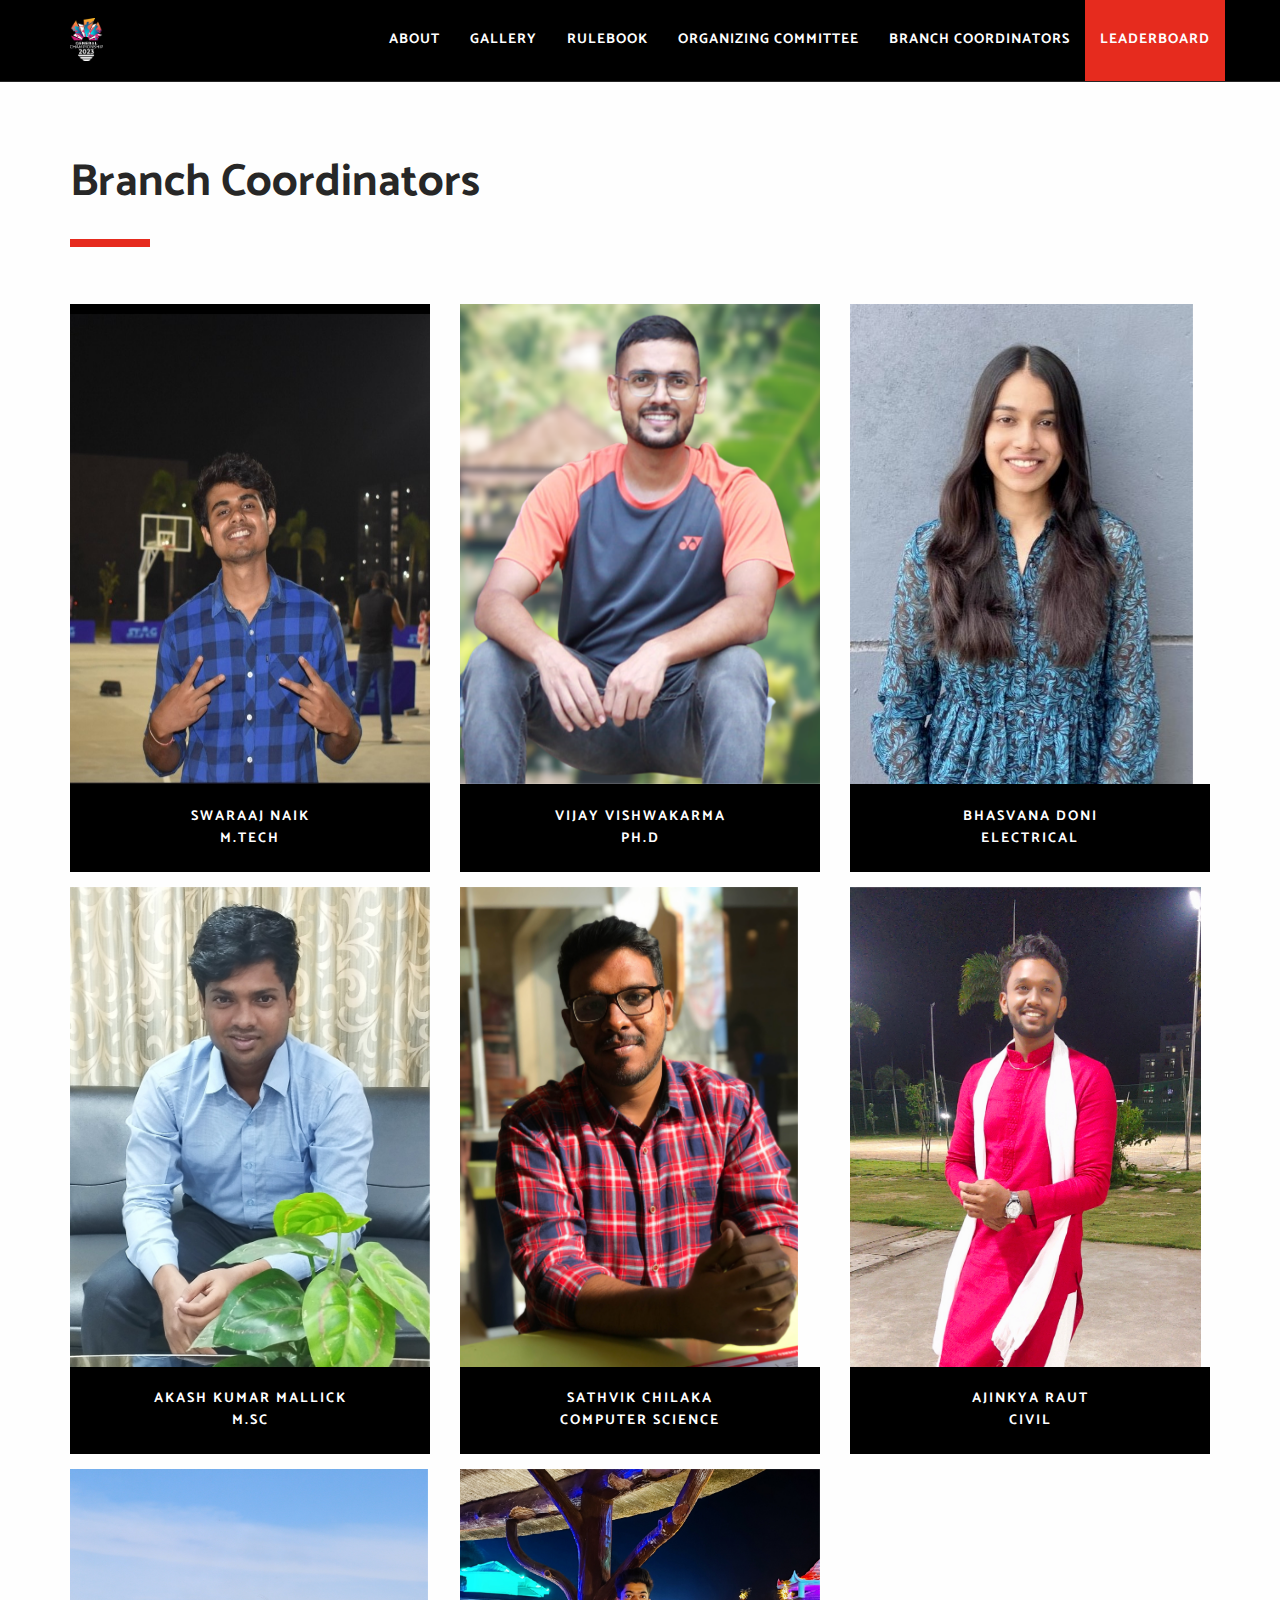
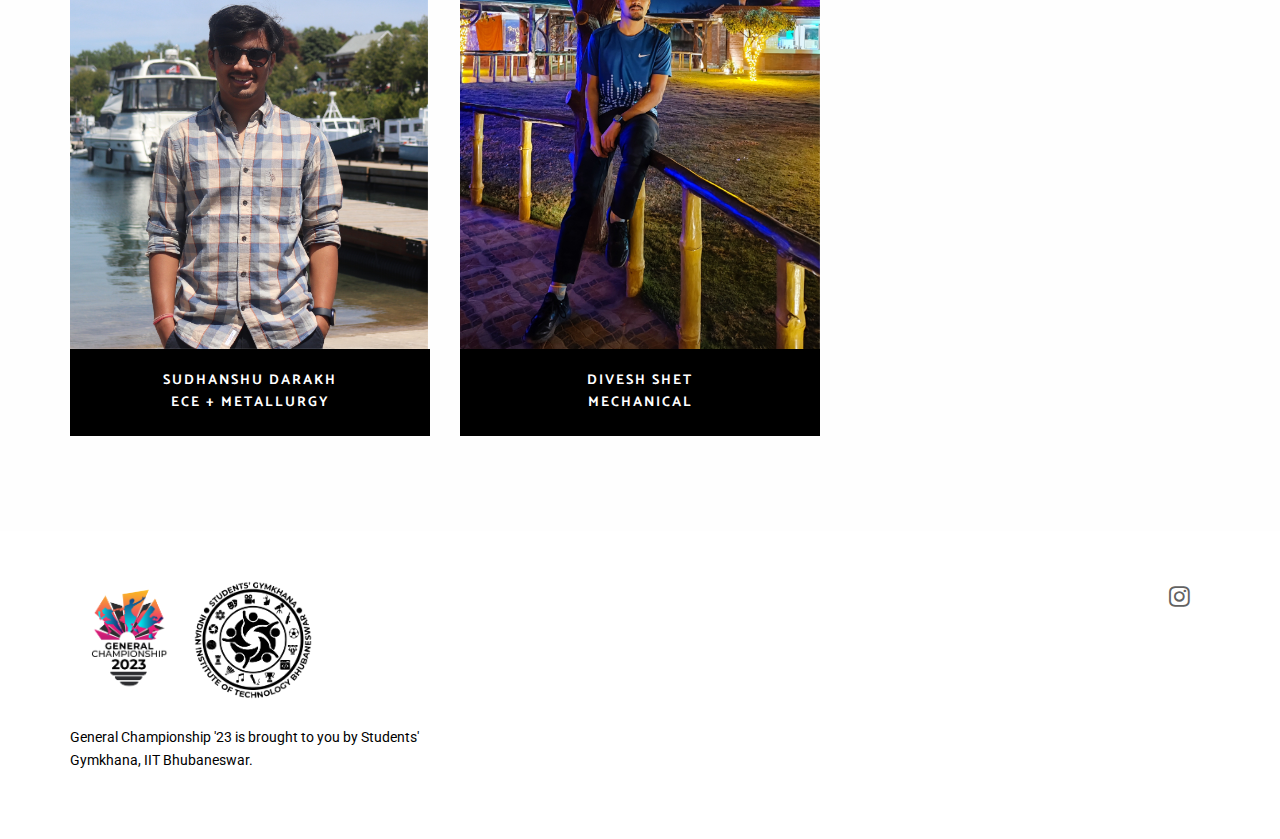
==== commit a66623e7: "Changed Mtech coordinator" ====
--- a/coordinators.html
+++ b/coordinators.html
@@ -91,7 +91,7 @@
           <ul class="nav navbar-nav font-family-alt letter-spacing-1 text-uppercase font-weight-700">
             <li><a href="index.html" class="page-scroll">About</a></li>
             <li><a href="gallery.html" class="line-height-unset">Gallery</a></li>
-            <li><a href="/our-team/" class="line-height-unset">Rulebook</a></li>
+            <li><a href="rulebook.pdf" class="line-height-unset">Rulebook</a></li>
             <li><a href="organizing.html" class="line-height-unset">Organizing Committee</a></li>
             <li><a href="coordinators.html" class="line-height-unset">Branch Coordinators</a></li>
             <li class="bg-base-color">
@@ -131,23 +131,23 @@
         <div class="features-box speaker-box col-sm-6 col-md-4">
           <div class="overflow-hidden position-relative width-100">
             <div class="img-wrapper">
-              <img src="res/images/coordinators/21cs06008.jpg" alt=""/>
-            </div>
-            <!-- //.img-wrapper -->
-
-            <div class="bg-black no-padding-rl padding-6 position-relative text-center">
-              <span class="display-block font-family-alt font-weight-700 letter-spacing-2 text-white text-medium text-uppercase">
-                Bankim Mondal <br> M.Tech
-              </span>
-            </div>
-            <!-- //.bg-black -->
-
-            <div class="ease height-100 padding-2 position-absolute position-top position-left show-on-hover width-100">
-              <div class="bg-base-color height-100 width-100">
-                <div class="display-table height-100 width-100">
-                  <div class="display-table-cell no-padding-tb padding-11 vertical-align-middle text-uppercase text-white">
-                    <span class="display-block font-family-alt letter-spacing-1 title-small">
-                      Bankim Mondal
+              <img src="res/images/coordinators/swaraj.jpg" alt=""/>
+            </div>
+            <!-- //.img-wrapper -->
+
+            <div class="bg-black no-padding-rl padding-6 position-relative text-center">
+              <span class="display-block font-family-alt font-weight-700 letter-spacing-2 text-white text-medium text-uppercase">
+                Swaraaj Naik <br> M.Tech
+              </span>
+            </div>
+            <!-- //.bg-black -->
+
+            <div class="ease height-100 padding-2 position-absolute position-top position-left show-on-hover width-100">
+              <div class="bg-base-color height-100 width-100">
+                <div class="display-table height-100 width-100">
+                  <div class="display-table-cell no-padding-tb padding-11 vertical-align-middle text-uppercase text-white">
+                    <span class="display-block font-family-alt letter-spacing-1 title-small">
+                      Swaraaj Naik
                     </span>
                     <br>
                     <span class="display-block font-weight-700 letter-spacing-1 text-medium">
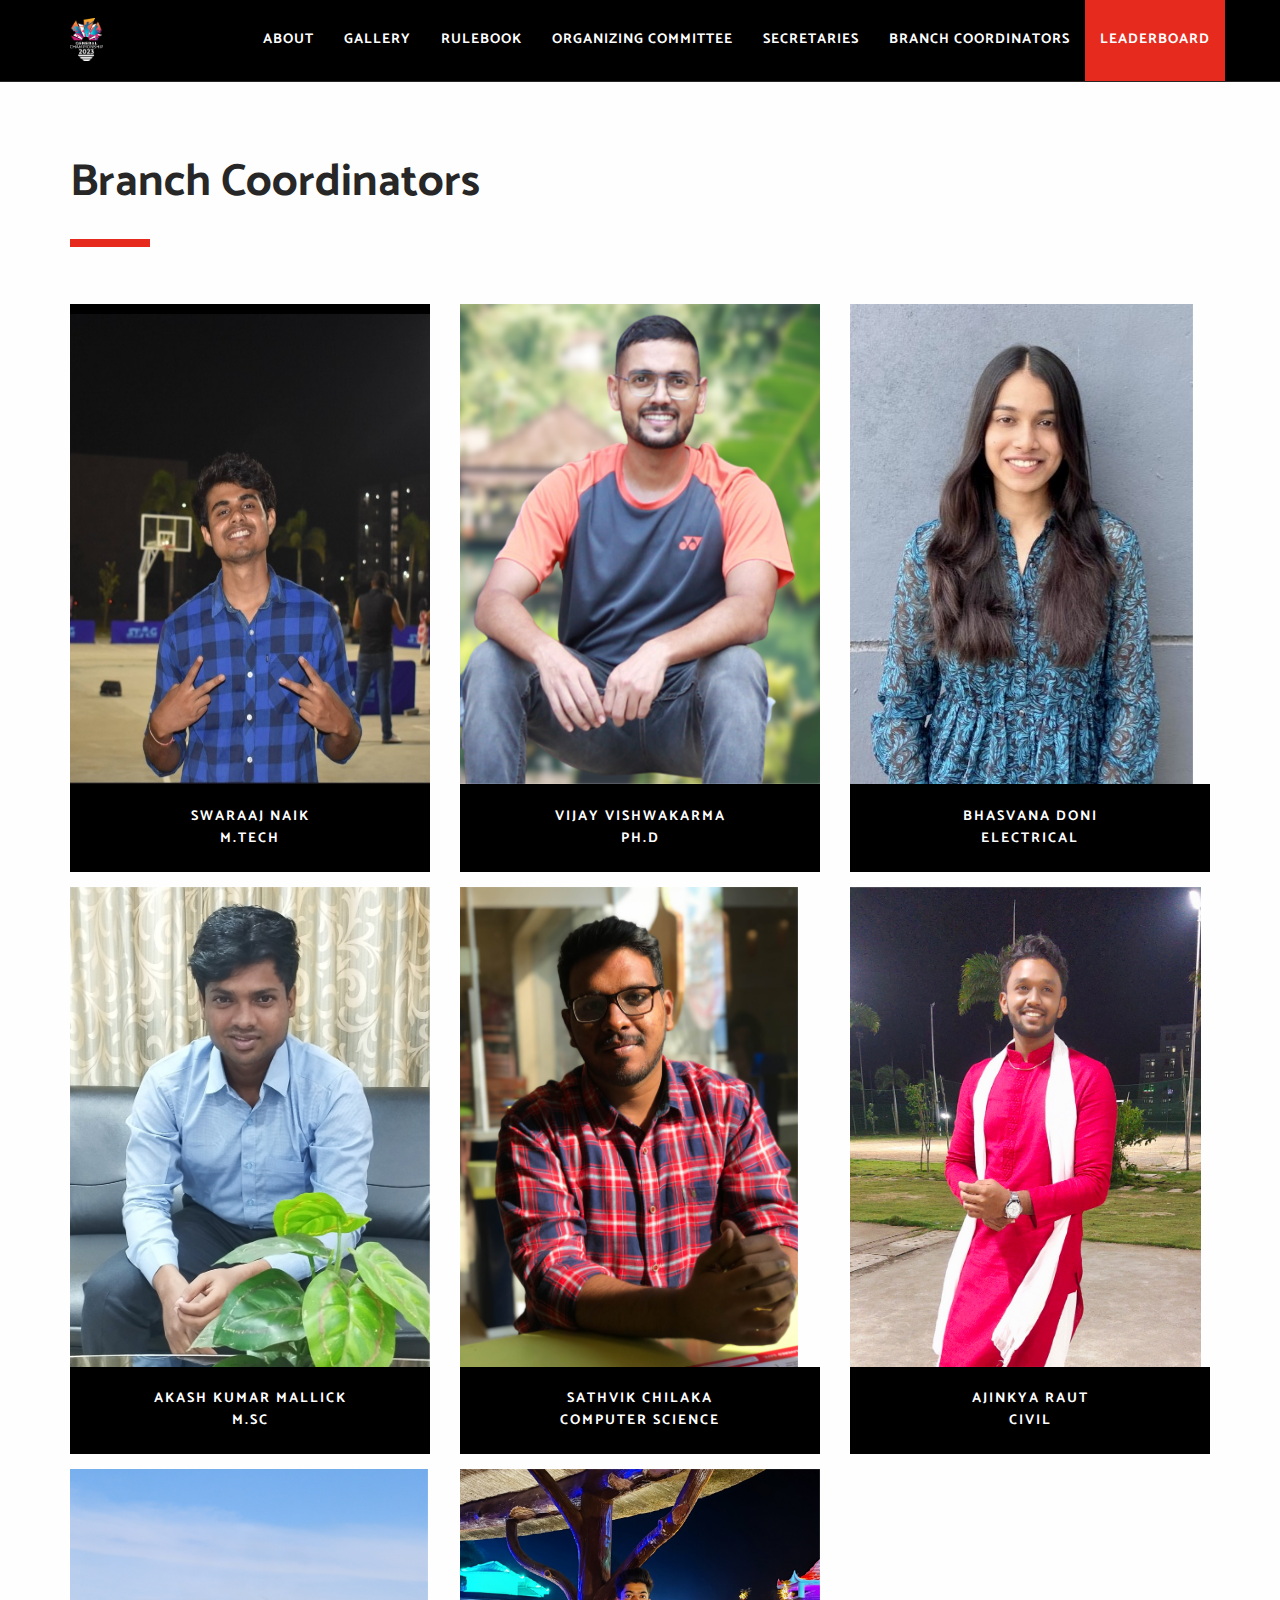
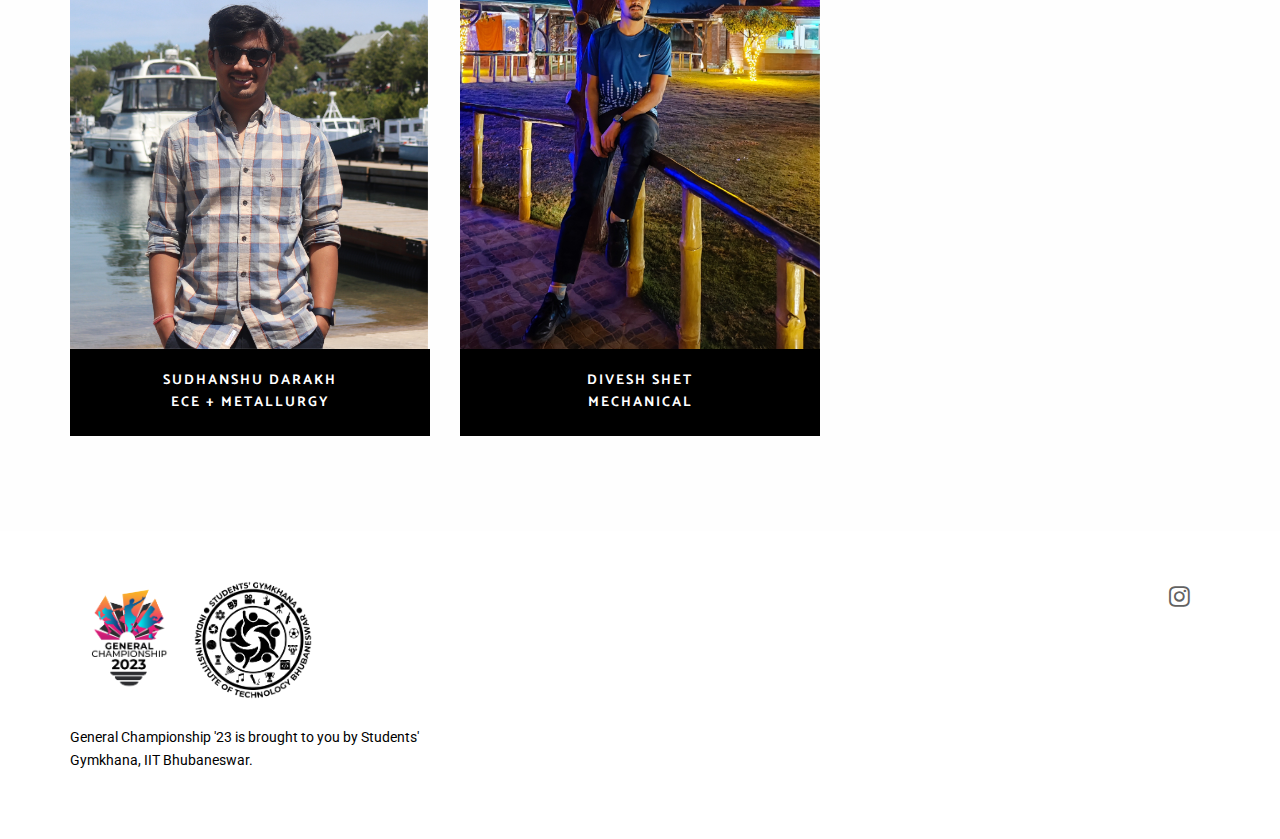
==== commit fb3fce7a: "Added secys tab" ====
--- a/coordinators.html
+++ b/coordinators.html
@@ -93,9 +93,10 @@
             <li><a href="gallery.html" class="line-height-unset">Gallery</a></li>
             <li><a href="rulebook.pdf" class="line-height-unset">Rulebook</a></li>
             <li><a href="organizing.html" class="line-height-unset">Organizing Committee</a></li>
+            <li><a href="secy.html" class="line-height-unset">Secretaries</a></li>
             <li><a href="coordinators.html" class="line-height-unset">Branch Coordinators</a></li>
             <li class="bg-base-color">
-              <a href="/register/" class="line-height-unset width-100">
+              <a href="https://leaderboard.gciitbbs.com/" class="line-height-unset width-100">
                 Leaderboard
               </a>
             </li>
